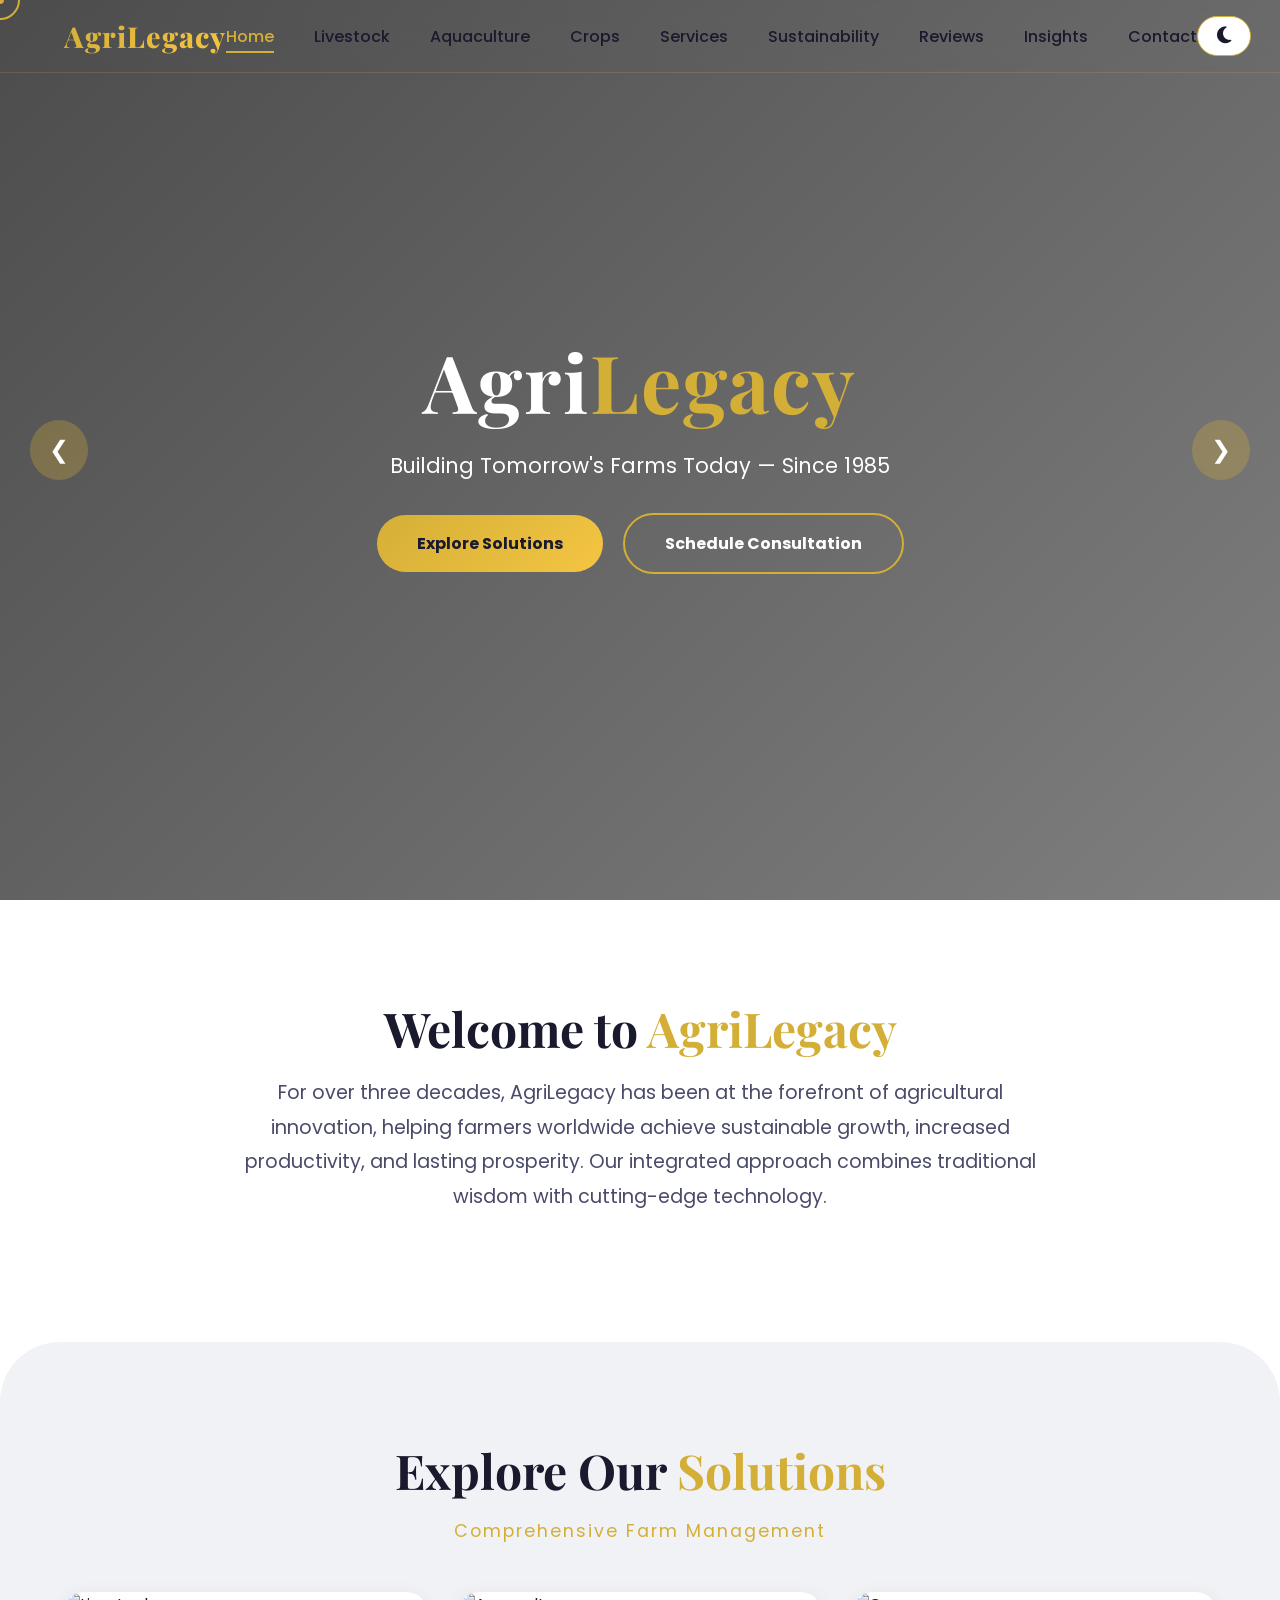
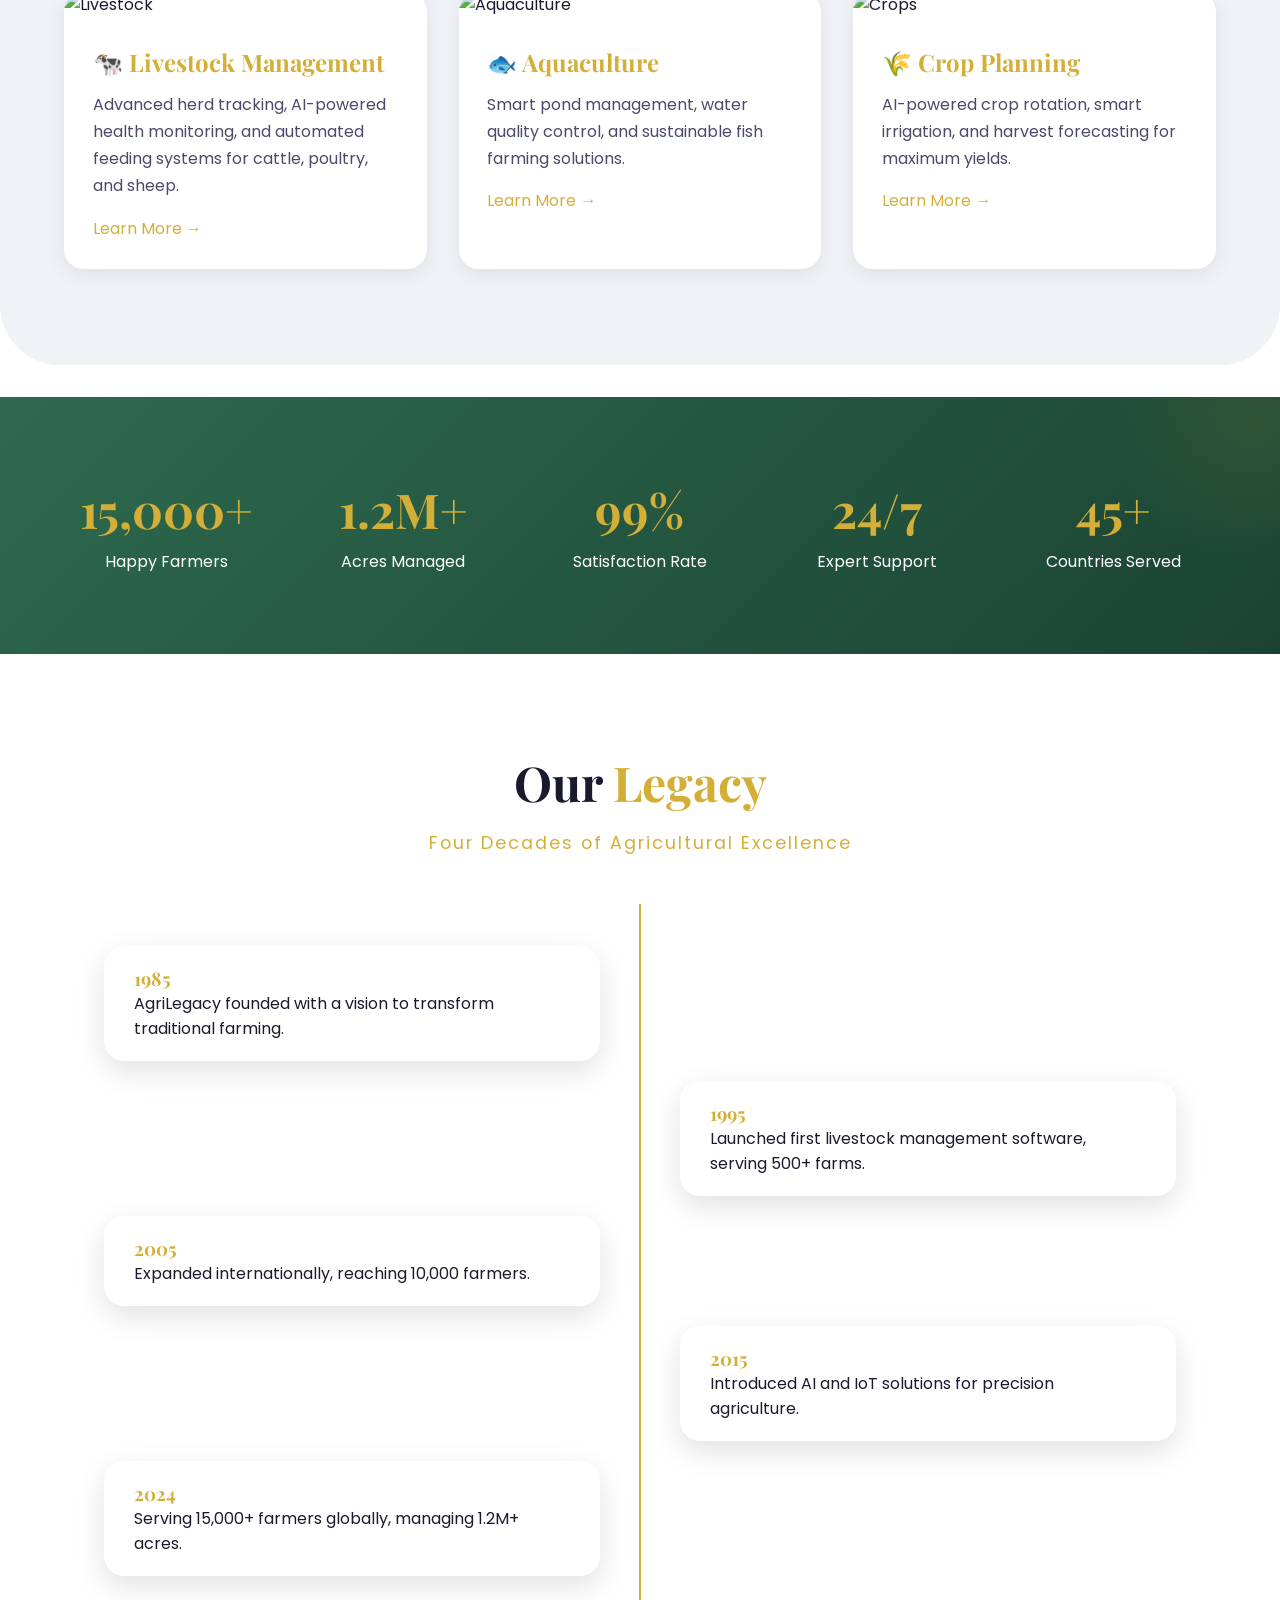
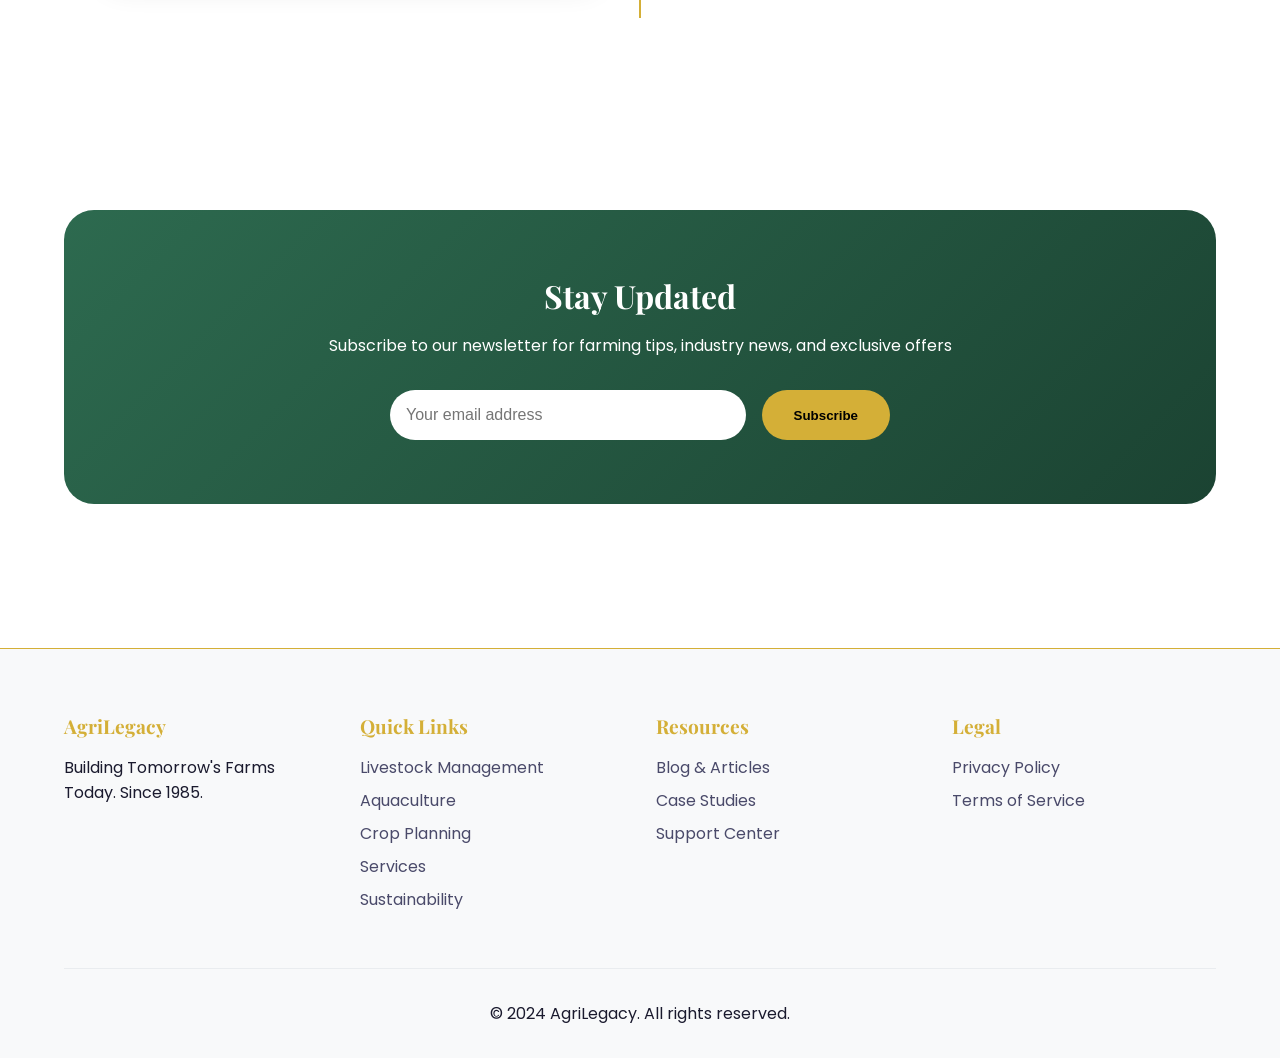
==== index.html @ acbb859a "first commit" ====
<!DOCTYPE html>
<html lang="en">
<head>
    <meta charset="UTF-8">
    <meta name="viewport" content="width=device-width, initial-scale=1.0, viewport-fit=cover">
    <title>AgriLegacy - Premium Farm Management Solutions | Home</title>
    <link rel="stylesheet" href="https://cdnjs.cloudflare.com/ajax/libs/font-awesome/6.4.0/css/all.min.css">
    <link href="https://fonts.googleapis.com/css2?family=Playfair+Display:wght@400;500;600;700;800;900&family=Poppins:wght@300;400;500;600;700;800&display=swap" rel="stylesheet">
    <link rel="stylesheet" href="css/style.css">
</head>
<body>
    <div class="cursor"></div>
    <div class="cursor-dot"></div>

    <nav class="navbar">
        <div class="nav-container">
            <a href="index.html" class="logo">Agri<span>Legacy</span></a>
            <ul class="nav-links">
                <li><a href="index.html">Home</a></li>
                <li><a href="livestock.html">Livestock</a></li>
                <li><a href="aquaculture.html">Aquaculture</a></li>
                <li><a href="crops.html">Crops</a></li>
                <li><a href="services.html">Services</a></li>
                <li><a href="sustainability.html">Sustainability</a></li>
                <li><a href="reviews.html">Reviews</a></li>
                <li><a href="insights.html">Insights</a></li>
                <li><a href="contact.html">Contact</a></li>
            </ul>
            <div style="display: flex; gap: 1rem; align-items: center;">
                <button class="theme-toggle" onclick="toggleTheme()">
                    <i class="fas fa-moon"></i>
                </button>
                <button class="mobile-menu-btn" onclick="openMobileMenu()">
                    <i class="fas fa-bars"></i>
                </button>
            </div>
        </div>
    </nav>

    <div class="mobile-nav-overlay" onclick="closeMobileMenu()"></div>
    <div class="mobile-nav">
        <button class="close-menu" onclick="closeMobileMenu()">
            <i class="fas fa-times"></i>
        </button>
        <ul class="mobile-nav-links">
            <li><a href="index.html" onclick="closeMobileMenu()">🏠 Home</a></li>
            <li><a href="livestock.html" onclick="closeMobileMenu()">🐄 Livestock Management</a></li>
            <li><a href="aquaculture.html" onclick="closeMobileMenu()">🐟 Aquaculture / Fish Farming</a></li>
            <li><a href="crops.html" onclick="closeMobileMenu()">🌾 Crop Planning</a></li>
            <li><a href="services.html" onclick="closeMobileMenu()">⚙️ Services</a></li>
            <li><a href="sustainability.html" onclick="closeMobileMenu()">🌍 Sustainability</a></li>
            <li><a href="reviews.html" onclick="closeMobileMenu()">⭐ Reviews</a></li>
            <li><a href="insights.html" onclick="closeMobileMenu()">📝 Insights / Blog</a></li>
            <li><a href="contact.html" onclick="closeMobileMenu()">📞 Contact</a></li>
        </ul>
        <div style="margin-top: 2rem; padding-top: 1rem; border-top: 1px solid var(--border);">
            <p style="color: var(--accent-gold); margin-bottom: 0.5rem;">Connect With Us</p>
            <div class="social-links">
                <a href="#"><i class="fab fa-facebook"></i></a>
                <a href="#"><i class="fab fa-instagram"></i></a>
                <a href="#"><i class="fab fa-linkedin"></i></a>
                <a href="#"><i class="fab fa-youtube"></i></a>
                <a href="https://wa.me/15551234567" target="_blank"><i class="fab fa-whatsapp"></i></a>
            </div>
        </div>
    </div>

    <!-- Hero Section -->
    <section id="home" class="hero">
        <div class="carousel-container">
            <div class="carousel-slide active" style="background-image: url('https://images.unsplash.com/photo-1500382017468-9049fed747ef?w=1600');"></div>
            <div class="carousel-slide" style="background-image: url('https://images.unsplash.com/photo-1471193945509-9ad0617afabf?w=1600');"></div>
            <div class="carousel-slide" style="background-image: url('https://images.unsplash.com/photo-1464226184884-fa280b87c399?w=1600');"></div>
            <div class="hero-overlay">
                <div class="hero-content">
                    <h1>Agri<span class="gold-text">Legacy</span></h1>
                    <p>Building Tomorrow's Farms Today — Since 1985</p>
                    <a href="services.html" class="cta-button">Explore Solutions</a>
                    <a href="contact.html" class="cta-button cta-button-outline">Schedule Consultation</a>
                </div>
            </div>
            <button class="carousel-btn prev" onclick="changeSlide(-1)">❮</button>
            <button class="carousel-btn next" onclick="changeSlide(1)">❯</button>
        </div>
    </section>

    <!-- About Intro -->
    <section class="section">
        <div style="text-align: center; max-width: 800px; margin: 0 auto;">
            <h2 class="section-title">Welcome to <span>AgriLegacy</span></h2>
            <p style="font-size: 1.2rem; color: var(--text-secondary); line-height: 1.8;">For over three decades, AgriLegacy has been at the forefront of agricultural innovation, helping farmers worldwide achieve sustainable growth, increased productivity, and lasting prosperity. Our integrated approach combines traditional wisdom with cutting-edge technology.</p>
        </div>
    </section>

    <!-- Quick Links to Other Pages -->
    <section class="section section-alt">
        <h2 class="section-title">Explore Our <span>Solutions</span></h2>
        <div class="section-subtitle">Comprehensive Farm Management</div>
        <div class="cards-grid">
            <div class="card">
                <img src="https://cdn.prod.website-files.com/64247ee2293b8621e454f004/68ef431ce6c24318dde140be_Herd%20of%20cows.jpg" alt="Livestock" class="card-img">
                <div class="card-content">
                    <h3>🐄 Livestock Management</h3>
                    <p>Advanced herd tracking, AI-powered health monitoring, and automated feeding systems for cattle, poultry, and sheep.</p>
                    <a href="livestock.html" style="color: var(--accent-gold); text-decoration: none; display: inline-block; margin-top: 1rem;">Learn More →</a>
                </div>
            </div>
            <div class="card">
                <img src="https://i.pinimg.com/736x/1e/69/60/1e696035de8fabfd51c5e53b4181bbb4.jpg" alt="Aquaculture" class="card-img">
                <div class="card-content">
                    <h3>🐟 Aquaculture</h3>
                    <p>Smart pond management, water quality control, and sustainable fish farming solutions.</p>
                    <a href="aquaculture.html" style="color: var(--accent-gold); text-decoration: none; display: inline-block; margin-top: 1rem;">Learn More →</a>
                </div>
            </div>
            <div class="card">
                <img src="https://i.pinimg.com/736x/0a/ad/28/0aad2811cb03d6da79e3239c6daadcc3.jpg" alt="Crops" class="card-img">
                <div class="card-content">
                    <h3>🌾 Crop Planning</h3>
                    <p>AI-powered crop rotation, smart irrigation, and harvest forecasting for maximum yields.</p>
                    <a href="crops.html" style="color: var(--accent-gold); text-decoration: none; display: inline-block; margin-top: 1rem;">Learn More →</a>
                </div>
            </div>
        </div>
    </section>

    <!-- Statistics -->
    <div class="stats">
        <div class="stats-grid">
            <div class="stat-item"><h3>15,000+</h3><p>Happy Farmers</p></div>
            <div class="stat-item"><h3>1.2M+</h3><p>Acres Managed</p></div>
            <div class="stat-item"><h3>99%</h3><p>Satisfaction Rate</p></div>
            <div class="stat-item"><h3>24/7</h3><p>Expert Support</p></div>
            <div class="stat-item"><h3>45+</h3><p>Countries Served</p></div>
        </div>
    </div>

    <!-- Timeline -->
    <section class="section">
        <h2 class="section-title">Our <span>Legacy</span></h2>
        <div class="section-subtitle">Four Decades of Agricultural Excellence</div>
        <div class="timeline">
            <div class="timeline-item left"><div class="timeline-content"><h3>1985</h3><p>AgriLegacy founded with a vision to transform traditional farming.</p></div></div>
            <div class="timeline-item right"><div class="timeline-content"><h3>1995</h3><p>Launched first livestock management software, serving 500+ farms.</p></div></div>
            <div class="timeline-item left"><div class="timeline-content"><h3>2005</h3><p>Expanded internationally, reaching 10,000 farmers.</p></div></div>
            <div class="timeline-item right"><div class="timeline-content"><h3>2015</h3><p>Introduced AI and IoT solutions for precision agriculture.</p></div></div>
            <div class="timeline-item left"><div class="timeline-content"><h3>2024</h3><p>Serving 15,000+ farmers globally, managing 1.2M+ acres.</p></div></div>
        </div>
    </section>

    <!-- Newsletter -->
    <div class="section">
        <div class="newsletter">
            <h3 style="font-size: 2rem; margin-bottom: 1rem;">Stay Updated</h3>
            <p>Subscribe to our newsletter for farming tips, industry news, and exclusive offers</p>
            <div class="newsletter-input">
                <input type="email" placeholder="Your email address">
                <button>Subscribe</button>
            </div>
        </div>
    </div>

    <!-- Footer -->
    <footer class="footer">
        <div class="footer-content">
            <div class="footer-section"><h4>AgriLegacy</h4><p>Building Tomorrow's Farms Today. Since 1985.</p></div>
            <div class="footer-section">
                <h4>Quick Links</h4>
                <a href="livestock.html">Livestock Management</a>
                <a href="aquaculture.html">Aquaculture</a>
                <a href="crops.html">Crop Planning</a>
                <a href="services.html">Services</a>
                <a href="sustainability.html">Sustainability</a>
            </div>
            <div class="footer-section">
                <h4>Resources</h4>
                <a href="insights.html">Blog & Articles</a>
                <a href="#">Case Studies</a>
                <a href="#">Support Center</a>
            </div>
            <div class="footer-section">
                <h4>Legal</h4>
                <a href="#">Privacy Policy</a>
                <a href="#">Terms of Service</a>
            </div>
        </div>
        <div class="footer-bottom"><p>&copy; 2024 AgriLegacy. All rights reserved.</p></div>
    </footer>

    <script src="js/main.js"></script>
</body>
</html>
---- css/style.css ----
* {
    margin: 0;
    padding: 0;
    box-sizing: border-box;
    cursor: none;
}

:root {
    --bg-primary: #ffffff;
    --bg-secondary: #f8f9fa;
    --bg-tertiary: #f0f2f5;
    --bg-quaternary: #e8ecef;
    --text-primary: #1a1a2e;
    --text-secondary: #4a4a6a;
    --text-light: #8a8aa3;
    --accent: #2d6a4f;
    --accent-light: #40916c;
    --accent-gold: #d4af37;
    --accent-gold-light: #f4c542;
    --accent-gold-dark: #b8960c;
    --card-bg: #ffffff;
    --shadow-sm: 0 5px 20px rgba(0, 0, 0, 0.08);
    --shadow-md: 0 10px 30px rgba(0, 0, 0, 0.12);
    --shadow-lg: 0 20px 50px rgba(0, 0, 0, 0.15);
    --shadow-xl: 0 30px 60px rgba(0, 0, 0, 0.2);
    --border: #e9ecef;
    --gradient-primary: linear-gradient(135deg, #2d6a4f 0%, #1b4332 100%);
    --gradient-gold: linear-gradient(135deg, #d4af37 0%, #f4c542 100%);
    --gradient-dark: linear-gradient(135deg, #1a1a2e 0%, #16213e 100%);
}

[data-theme="dark"] {
    --bg-primary: #0a0a0f;
    --bg-secondary: #14141a;
    --bg-tertiary: #1a1a24;
    --bg-quaternary: #1f1f2a;
    --text-primary: #ffffff;
    --text-secondary: #c0c0d0;
    --text-light: #808090;
    --accent: #40916c;
    --accent-light: #52b788;
    --card-bg: #1a1a24;
    --shadow-sm: 0 5px 20px rgba(0, 0, 0, 0.3);
    --shadow-md: 0 10px 30px rgba(0, 0, 0, 0.4);
    --shadow-lg: 0 20px 50px rgba(0, 0, 0, 0.5);
    --shadow-xl: 0 30px 60px rgba(0, 0, 0, 0.6);
    --border: #2a2a35;
}

body {
    font-family: 'Poppins', sans-serif;
    background: var(--bg-primary);
    color: var(--text-primary);
    transition: all 0.3s ease;
    overflow-x: hidden;
}

h1, h2, h3, h4, .logo, .section-title {
    font-family: 'Playfair Display', serif;
}

/* Custom Cursor */
.cursor {
    width: 40px;
    height: 40px;
    border: 2px solid var(--accent-gold);
    border-radius: 50%;
    position: fixed;
    pointer-events: none;
    z-index: 9999;
    transition: all 0.2s ease;
    transform: translate(-50%, -50%);
    backdrop-filter: blur(5px);
}

.cursor-dot {
    width: 8px;
    height: 8px;
    background: var(--accent-gold);
    border-radius: 50%;
    position: fixed;
    pointer-events: none;
    z-index: 9999;
    transition: all 0.08s ease;
    transform: translate(-50%, -50%);
}

/* Premium Navbar */
.navbar {
    position: fixed;
    top: 0;
    width: 100%;
    background: rgba(var(--bg-primary), 0.95);
    backdrop-filter: blur(20px);
    z-index: 1000;
    padding: 1rem 5%;
    transition: all 0.4s ease;
    border-bottom: 1px solid rgba(212, 175, 55, 0.2);
}

.navbar.scrolled {
    padding: 0.7rem 5%;
    background: rgba(var(--bg-primary), 0.98);
    box-shadow: var(--shadow-md);
}

.nav-container {
    display: flex;
    justify-content: space-between;
    align-items: center;
    max-width: 1400px;
    margin: 0 auto;
}

.logo {
    font-size: 1.8rem;
    font-weight: 800;
    background: var(--gradient-gold);
    -webkit-background-clip: text;
    background-clip: text;
    color: transparent;
    letter-spacing: 1px;
    text-decoration: none;
}

.nav-links {
    display: flex;
    gap: 2.5rem;
    list-style: none;
}

.nav-links a {
    color: var(--text-primary);
    text-decoration: none;
    font-weight: 500;
    transition: all 0.3s;
    position: relative;
}

.nav-links a::after {
    content: '';
    position: absolute;
    bottom: -5px;
    left: 0;
    width: 0%;
    height: 2px;
    background: var(--accent-gold);
    transition: width 0.3s;
}

.nav-links a:hover::after,
.nav-links a.active::after {
    width: 100%;
}

.nav-links a.active {
    color: var(--accent-gold);
}

/* Mobile Menu Button */
.mobile-menu-btn {
    display: none;
    background: none;
    border: none;
    font-size: 1.8rem;
    color: var(--accent-gold);
    cursor: pointer;
    transition: all 0.3s;
    z-index: 1001;
}

.mobile-menu-btn:hover {
    transform: scale(1.1);
}

/* Mobile Navigation Overlay */
.mobile-nav {
    position: fixed;
    top: 0;
    right: -100%;
    width: 80%;
    max-width: 350px;
    height: 100vh;
    background: var(--card-bg);
    backdrop-filter: blur(20px);
    z-index: 2000;
    transition: right 0.4s ease;
    box-shadow: var(--shadow-lg);
    padding: 5rem 2rem 2rem;
    overflow-y: auto;
    border-left: 2px solid var(--accent-gold);
}

.mobile-nav.active {
    right: 0;
}

.mobile-nav-overlay {
    position: fixed;
    top: 0;
    left: 0;
    width: 100%;
    height: 100%;
    background: rgba(0, 0, 0, 0.5);
    z-index: 1999;
    opacity: 0;
    visibility: hidden;
    transition: all 0.3s;
}

.mobile-nav-overlay.active {
    opacity: 1;
    visibility: visible;
}

.close-menu {
    position: absolute;
    top: 1.5rem;
    right: 1.5rem;
    background: none;
    border: none;
    font-size: 1.8rem;
    color: var(--accent-gold);
    cursor: pointer;
    transition: all 0.3s;
}

.mobile-nav-links {
    list-style: none;
}

.mobile-nav-links li {
    margin-bottom: 1.5rem;
}

.mobile-nav-links a {
    color: var(--text-primary);
    text-decoration: none;
    font-size: 1.2rem;
    font-weight: 500;
    transition: all 0.3s;
    display: block;
    padding: 0.5rem 0;
}

.mobile-nav-links a:hover,
.mobile-nav-links a.active {
    color: var(--accent-gold);
    transform: translateX(10px);
}

.theme-toggle {
    background: var(--card-bg);
    border: 1px solid var(--accent-gold);
    padding: 0.5rem 1.2rem;
    border-radius: 50px;
    cursor: pointer;
    color: var(--text-primary);
    font-size: 1.2rem;
    transition: all 0.3s;
}

.theme-toggle:hover {
    background: var(--accent-gold);
    color: var(--bg-primary);
}

/* Hero Section */
.hero {
    height: 100vh;
    position: relative;
    overflow: hidden;
}

.carousel-container {
    position: relative;
    width: 100%;
    height: 100%;
}

.carousel-slide {
    position: absolute;
    width: 100%;
    height: 100%;
    opacity: 0;
    transition: opacity 1.5s ease;
    background-size: cover;
    background-position: center;
    background-attachment: fixed;
}

.carousel-slide.active {
    opacity: 1;
}

.hero-overlay {
    position: absolute;
    top: 0;
    left: 0;
    width: 100%;
    height: 100%;
    background: linear-gradient(135deg, rgba(0, 0, 0, 0.7), rgba(0, 0, 0, 0.5));
    display: flex;
    align-items: center;
    justify-content: center;
    text-align: center;
    color: white;
}

.hero-content {
    max-width: 900px;
    padding: 2rem;
}

.hero-content h1 {
    font-size: 5rem;
    margin-bottom: 1rem;
    animation: fadeInUp 1s ease;
    letter-spacing: 2px;
}

.hero-content .gold-text {
    color: var(--accent-gold);
}

.hero-content p {
    font-size: 1.3rem;
    margin-bottom: 2rem;
    animation: fadeInUp 1s ease 0.2s;
    opacity: 0;
    animation-fill-mode: forwards;
}

.cta-button {
    display: inline-block;
    padding: 1rem 2.5rem;
    background: var(--gradient-gold);
    color: #1a1a2e;
    text-decoration: none;
    border-radius: 50px;
    font-weight: 700;
    transition: all 0.3s;
    border: none;
    margin: 0 0.5rem;
}

.cta-button-outline {
    background: transparent;
    border: 2px solid var(--accent-gold);
    color: white;
}

.cta-button:hover {
    transform: translateY(-5px);
    box-shadow: 0 10px 30px rgba(212, 175, 55, 0.3);
}

.carousel-btn {
    position: absolute;
    top: 50%;
    transform: translateY(-50%);
    background: rgba(212, 175, 55, 0.3);
    backdrop-filter: blur(5px);
    color: white;
    padding: 1rem 1.2rem;
    border: none;
    cursor: pointer;
    font-size: 1.5rem;
    z-index: 10;
    transition: all 0.3s;
    border-radius: 50%;
}

.carousel-btn:hover {
    background: var(--accent-gold);
    transform: translateY(-50%) scale(1.1);
}

.prev { left: 30px; }
.next { right: 30px; }

/* Sections */
.section {
    padding: 6rem 5%;
    max-width: 1400px;
    margin: 0 auto;
}

.section-alt {
    background: var(--bg-tertiary);
    border-radius: 60px;
    margin: 2rem auto;
}

.section-title {
    text-align: center;
    font-size: 3rem;
    margin-bottom: 1rem;
    color: var(--text-primary);
}

.section-subtitle {
    text-align: center;
    color: var(--accent-gold);
    margin-bottom: 3rem;
    font-size: 1.1rem;
    letter-spacing: 2px;
}

.section-title span {
    color: var(--accent-gold);
}

/* Cards Grid */
.cards-grid {
    display: grid;
    grid-template-columns: repeat(auto-fit, minmax(350px, 1fr));
    gap: 2rem;
}

.cards-grid-4 {
    grid-template-columns: repeat(auto-fit, minmax(280px, 1fr));
}

.card {
    background: var(--card-bg);
    border-radius: 20px;
    overflow: hidden;
    box-shadow: var(--shadow-sm);
    transition: all 0.4s;
    position: relative;
}

.card:hover {
    transform: translateY(-10px);
    box-shadow: var(--shadow-lg);
}

.card-img {
    width: 100%;
    height: 250px;
    object-fit: cover;
    transition: transform 0.4s;
}

.card:hover .card-img {
    transform: scale(1.05);
}

.card-content {
    padding: 1.8rem;
}

.card h3 {
    margin-bottom: 0.8rem;
    color: var(--accent-gold);
    font-size: 1.5rem;
}

.card p {
    color: var(--text-secondary);
    line-height: 1.7;
}

.card-icon {
    font-size: 2.5rem;
    color: var(--accent-gold);
    margin-bottom: 1rem;
}

/* Stats Section */
.stats {
    background: var(--gradient-primary);
    color: white;
    padding: 5rem 5%;
    position: relative;
    overflow: hidden;
}

.stats::before {
    content: '';
    position: absolute;
    top: -50%;
    right: -10%;
    width: 300px;
    height: 300px;
    background: radial-gradient(circle, rgba(212, 175, 55, 0.1) 0%, transparent 70%);
    border-radius: 50%;
}

.stats-grid {
    display: grid;
    grid-template-columns: repeat(auto-fit, minmax(200px, 1fr));
    gap: 2rem;
    text-align: center;
    max-width: 1200px;
    margin: 0 auto;
    position: relative;
    z-index: 1;
}

.stat-item h3 {
    font-size: 3rem;
    margin-bottom: 0.5rem;
    color: var(--accent-gold);
}

/* Timeline */
.timeline {
    position: relative;
    max-width: 1200px;
    margin: 0 auto;
    padding: 2rem 0;
}

.timeline::after {
    content: '';
    position: absolute;
    width: 2px;
    background: var(--accent-gold);
    top: 0;
    bottom: 0;
    left: 50%;
    margin-left: -1px;
}

.timeline-item {
    padding: 10px 40px;
    position: relative;
    width: 50%;
    animation: fadeInUp 0.8s ease;
}

.timeline-item.left { left: 0; }
.timeline-item.right { left: 50%; }

.timeline-content {
    padding: 20px 30px;
    background: var(--card-bg);
    border-radius: 20px;
    box-shadow: var(--shadow-md);
}

.timeline-content h3 { color: var(--accent-gold); }

/* Testimonials */
.testimonial-card {
    background: var(--card-bg);
    padding: 2rem;
    border-radius: 20px;
    text-align: center;
    box-shadow: var(--shadow-sm);
    transition: all 0.3s;
}

.testimonial-card:hover {
    transform: translateY(-5px);
    box-shadow: var(--shadow-md);
}

.testimonial-card i {
    font-size: 3rem;
    color: var(--accent-gold);
    margin-bottom: 1rem;
}

.stars {
    color: var(--accent-gold);
    margin: 1rem 0;
}

/* Blog */
.blog-card {
    background: var(--card-bg);
    border-radius: 20px;
    overflow: hidden;
    box-shadow: var(--shadow-sm);
}

.blog-img {
    width: 100%;
    height: 200px;
    object-fit: cover;
}

.blog-content { padding: 1.5rem; }
.blog-date {
    color: var(--accent-gold);
    font-size: 0.85rem;
    margin-bottom: 0.5rem;
}

/* Partners */
.partners-grid {
    display: grid;
    grid-template-columns: repeat(auto-fit, minmax(150px, 1fr));
    gap: 2rem;
    text-align: center;
    align-items: center;
}

.partner-logo {
    font-size: 2rem;
    color: var(--text-light);
    transition: all 0.3s;
}

.partner-logo:hover {
    color: var(--accent-gold);
    transform: scale(1.1);
}

/* FAQ */
.faq-item {
    background: var(--card-bg);
    margin-bottom: 1rem;
    border-radius: 15px;
    overflow: hidden;
}

.faq-question {
    padding: 1.2rem 1.5rem;
    cursor: pointer;
    display: flex;
    justify-content: space-between;
    align-items: center;
    font-weight: 600;
    transition: all 0.3s;
}

.faq-question:hover { background: var(--bg-tertiary); }

.faq-answer {
    padding: 0 1.5rem;
    max-height: 0;
    overflow: hidden;
    transition: max-height 0.3s ease;
    color: var(--text-secondary);
}

.faq-item.active .faq-answer {
    padding: 0 1.5rem 1.2rem;
    max-height: 200px;
}

/* Contact */
.contact-container {
    display: grid;
    grid-template-columns: 1fr 1fr;
    gap: 3rem;
    margin-top: 2rem;
}

.contact-form, .contact-info {
    background: var(--card-bg);
    padding: 2rem;
    border-radius: 20px;
    box-shadow: var(--shadow-sm);
}

.form-group { margin-bottom: 1.5rem; }

.form-group input,
.form-group textarea,
.form-group select {
    width: 100%;
    padding: 1rem;
    background: var(--bg-secondary);
    border: 1px solid var(--border);
    border-radius: 10px;
    color: var(--text-primary);
    font-family: 'Poppins', sans-serif;
    transition: all 0.3s;
}

.form-group input:focus,
.form-group textarea:focus,
.form-group select:focus {
    outline: none;
    border-color: var(--accent-gold);
}

.submit-btn {
    background: var(--gradient-gold);
    color: #1a1a2e;
    padding: 1rem 2rem;
    border: none;
    border-radius: 50px;
    font-weight: 700;
    cursor: pointer;
    transition: all 0.3s;
    width: 100%;
}

.submit-btn:hover {
    transform: translateY(-2px);
    box-shadow: 0 5px 15px rgba(212, 175, 55, 0.3);
}

.info-item {
    display: flex;
    align-items: center;
    gap: 1rem;
    margin-bottom: 1.5rem;
}

.info-item i {
    font-size: 1.5rem;
    color: var(--accent-gold);
}

.whatsapp-btn {
    display: inline-flex;
    align-items: center;
    gap: 0.5rem;
    background: #25D366;
    color: white;
    padding: 1rem 2rem;
    border-radius: 50px;
    text-decoration: none;
    font-weight: 600;
    margin-top: 1rem;
    transition: all 0.3s;
}

.whatsapp-btn:hover {
    transform: scale(1.05);
    box-shadow: 0 5px 20px rgba(37, 211, 102, 0.4);
}

/* Newsletter */
.newsletter {
    background: var(--gradient-primary);
    padding: 4rem;
    border-radius: 30px;
    text-align: center;
    color: white;
}

.newsletter-input {
    display: flex;
    gap: 1rem;
    max-width: 500px;
    margin: 2rem auto 0;
}

.newsletter-input input {
    flex: 1;
    padding: 1rem;
    border: none;
    border-radius: 50px;
    font-size: 1rem;
}

.newsletter-input button {
    background: var(--accent-gold);
    border: none;
    padding: 0 2rem;
    border-radius: 50px;
    font-weight: 600;
    cursor: pointer;
    transition: all 0.3s;
}

/* Footer */
.footer {
    background: var(--bg-secondary);
    padding: 4rem 5% 2rem;
    margin-top: 3rem;
    border-top: 1px solid var(--accent-gold);
}

.footer-content {
    display: grid;
    grid-template-columns: repeat(auto-fit, minmax(250px, 1fr));
    gap: 2rem;
    max-width: 1400px;
    margin: 0 auto;
}

.footer-section h4 {
    margin-bottom: 1rem;
    color: var(--accent-gold);
    font-size: 1.2rem;
}

.footer-section a {
    color: var(--text-secondary);
    text-decoration: none;
    transition: color 0.3s;
    display: block;
    margin-bottom: 0.5rem;
}

.footer-section a:hover { color: var(--accent-gold); }

.social-links a {
    display: inline-block;
    margin-right: 1rem;
    font-size: 1.5rem;
}

.footer-bottom {
    text-align: center;
    margin-top: 3rem;
    padding-top: 2rem;
    border-top: 1px solid var(--border);
}

@keyframes fadeInUp {
    from {
        opacity: 0;
        transform: translateY(30px);
    }
    to {
        opacity: 1;
        transform: translateY(0);
    }
}

/* Responsive */
@media (max-width: 768px) {
    .nav-links { display: none; }
    .mobile-menu-btn { display: block; }
    .hero-content h1 { font-size: 2.5rem; }
    .hero-content p { font-size: 1rem; }
    .section-title { font-size: 2rem; }
    .contact-container { grid-template-columns: 1fr; }
    
    .timeline::after { left: 31px; }
    .timeline-item {
        width: 100%;
        padding-left: 70px;
        padding-right: 25px;
    }
    .timeline-item.right { left: 0; }
    
    .cursor, .cursor-dot { display: none; }
    * { cursor: auto; }
    
    .newsletter-input { flex-direction: column; }
    .newsletter { padding: 2rem; }
    
    .carousel-btn { padding: 0.5rem 0.8rem; font-size: 1rem; }
    .prev { left: 10px; }
    .next { right: 10px; }
}

@media (max-width: 480px) {
    .cards-grid, .cards-grid-4 { grid-template-columns: 1fr; }
    .hero-content h1 { font-size: 2rem; }
    .cta-button {
        padding: 0.7rem 1.5rem;
        font-size: 0.9rem;
        margin: 0.3rem;
    }
}

/* Page Banner */
.page-banner {
    height: 50vh;
    background-size: cover;
    background-position: center;
    position: relative;
    display: flex;
    align-items: center;
    justify-content: center;
    text-align: center;
    color: white;
    margin-top: 80px;
}

.page-banner .overlay {
    position: absolute;
    top: 0;
    left: 0;
    width: 100%;
    height: 100%;
    background: linear-gradient(135deg, rgba(0,0,0,0.7), rgba(0,0,0,0.5));
}

.page-banner .content {
    position: relative;
    z-index: 1;
}

.page-banner h1 {
    font-size: 4rem;
    margin-bottom: 1rem;
}

.page-banner p {
    font-size: 1.2rem;
}
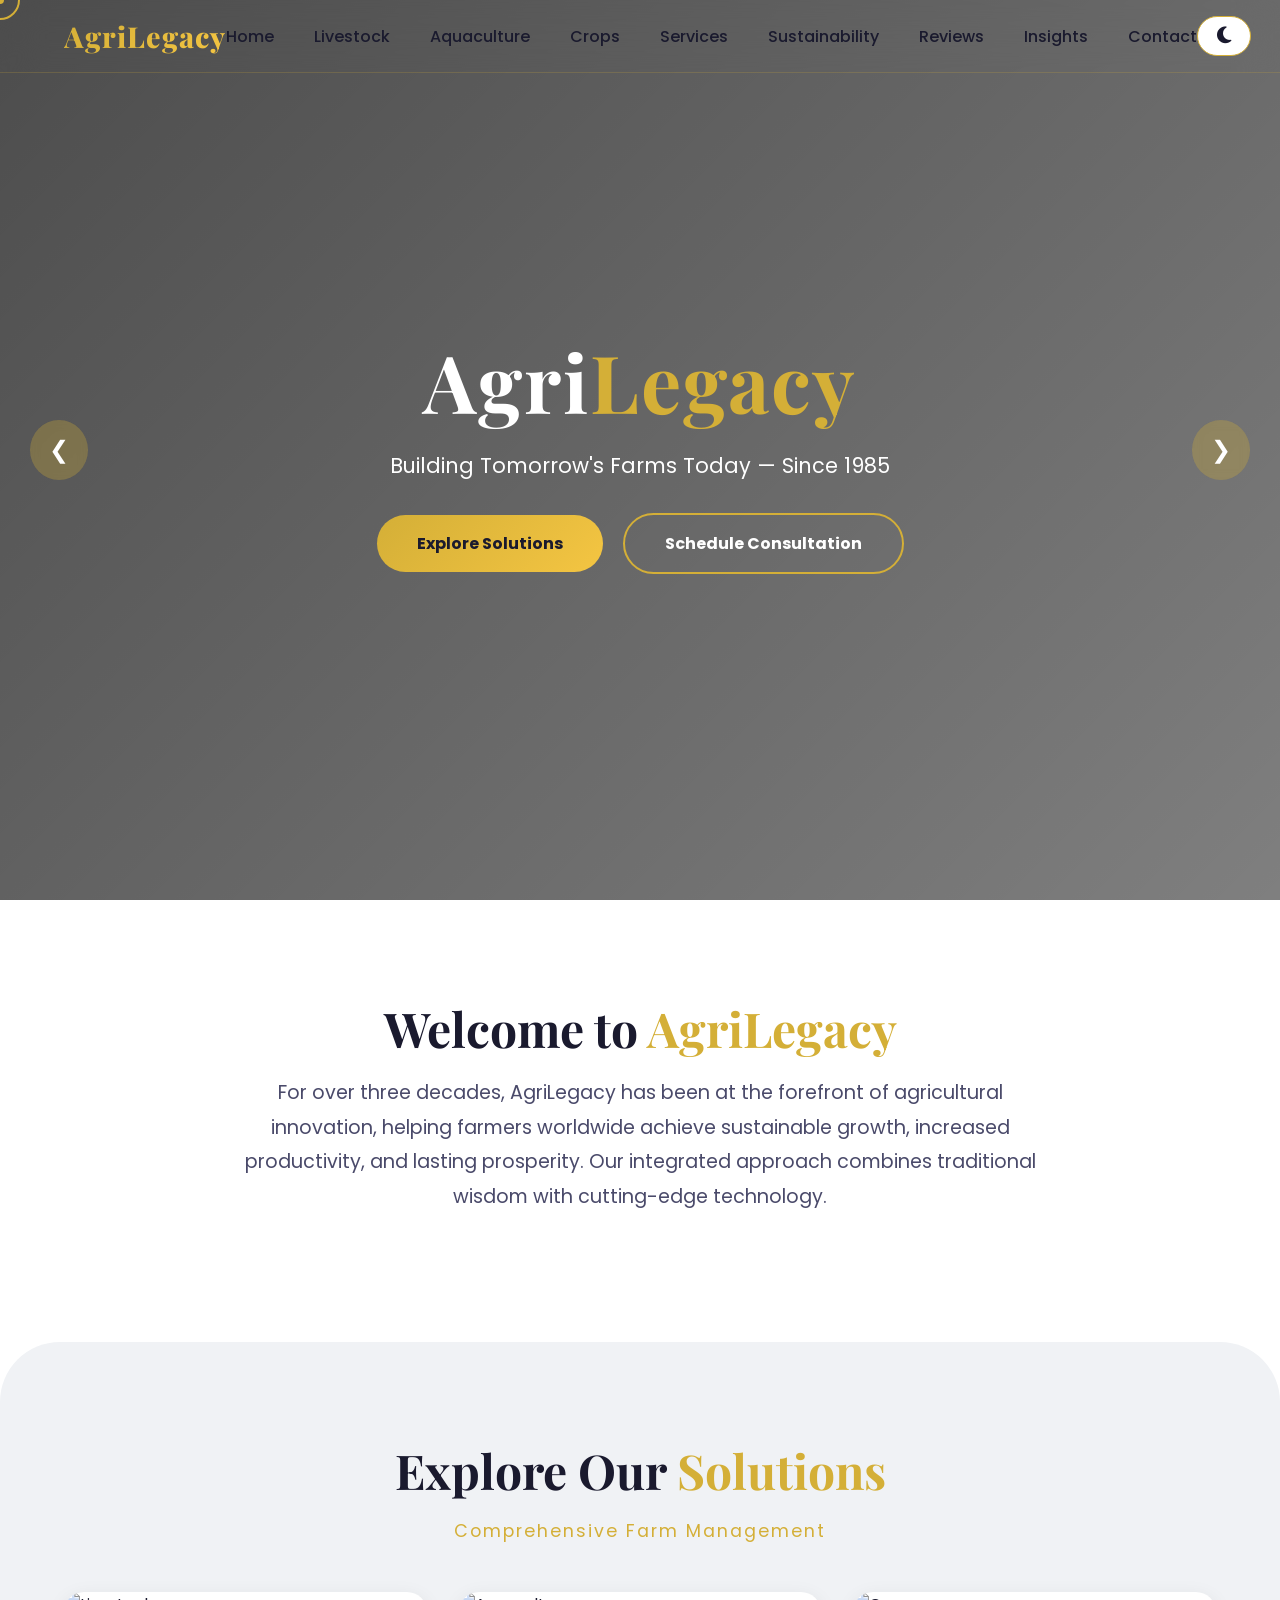
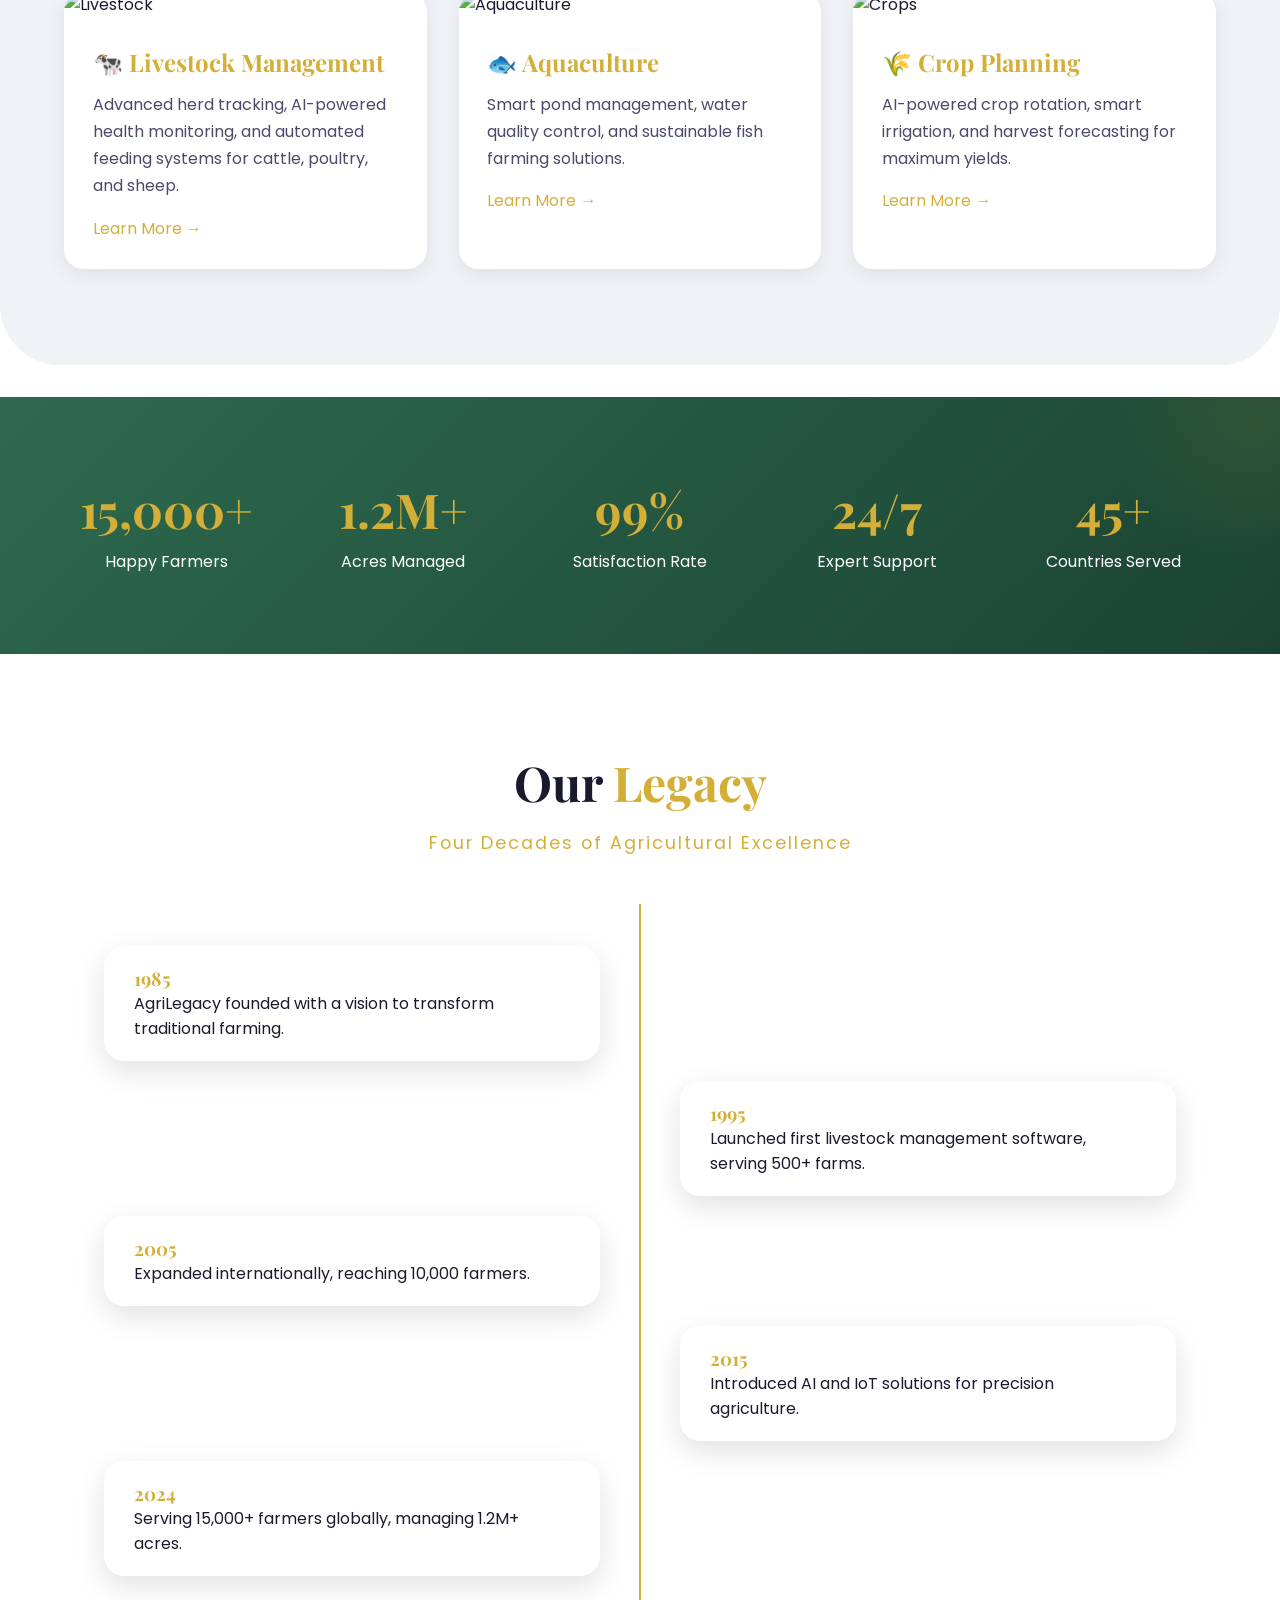
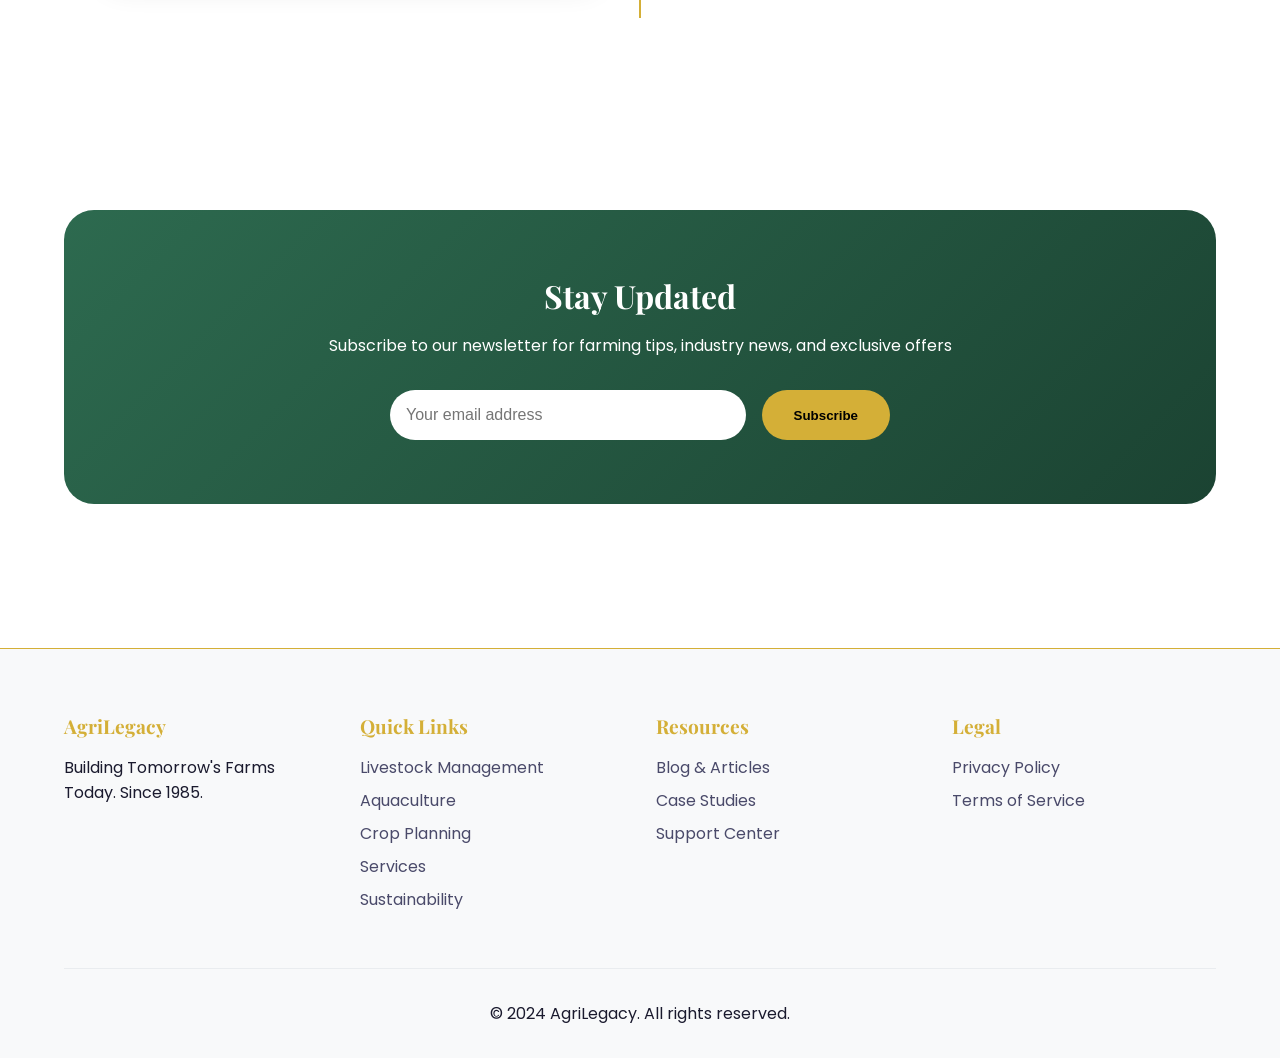
==== commit 0f8f8055: "updated" ====
--- a/index.html
+++ b/index.html
@@ -14,17 +14,17 @@
 
     <nav class="navbar">
         <div class="nav-container">
-            <a href="index.html" class="logo">Agri<span>Legacy</span></a>
+            <a href="./index.html" class="logo">Agri<span>Legacy</span></a>
             <ul class="nav-links">
-                <li><a href="index.html">Home</a></li>
-                <li><a href="livestock.html">Livestock</a></li>
-                <li><a href="aquaculture.html">Aquaculture</a></li>
-                <li><a href="crops.html">Crops</a></li>
-                <li><a href="services.html">Services</a></li>
-                <li><a href="sustainability.html">Sustainability</a></li>
-                <li><a href="reviews.html">Reviews</a></li>
-                <li><a href="insights.html">Insights</a></li>
-                <li><a href="contact.html">Contact</a></li>
+                <li><a href="./index.html">Home</a></li>
+                <li><a href="./Livestock.html">Livestock</a></li>
+                <li><a href="./aquaculture.html">Aquaculture</a></li>
+                <li><a href="./crops.html">Crops</a></li>
+                <li><a href="./services.html">Services</a></li>
+                <li><a href="./sustainability.html">Sustainability</a></li>
+                <li><a href="./reviews.html">Reviews</a></li>
+                <li><a href="./insights.html">Insights</a></li>
+                <li><a href="./contact.html">Contact</a></li>
             </ul>
             <div style="display: flex; gap: 1rem; align-items: center;">
                 <button class="theme-toggle" onclick="toggleTheme()">
@@ -43,15 +43,15 @@
             <i class="fas fa-times"></i>
         </button>
         <ul class="mobile-nav-links">
-            <li><a href="index.html" onclick="closeMobileMenu()">🏠 Home</a></li>
-            <li><a href="livestock.html" onclick="closeMobileMenu()">🐄 Livestock Management</a></li>
-            <li><a href="aquaculture.html" onclick="closeMobileMenu()">🐟 Aquaculture / Fish Farming</a></li>
-            <li><a href="crops.html" onclick="closeMobileMenu()">🌾 Crop Planning</a></li>
-            <li><a href="services.html" onclick="closeMobileMenu()">⚙️ Services</a></li>
-            <li><a href="sustainability.html" onclick="closeMobileMenu()">🌍 Sustainability</a></li>
-            <li><a href="reviews.html" onclick="closeMobileMenu()">⭐ Reviews</a></li>
-            <li><a href="insights.html" onclick="closeMobileMenu()">📝 Insights / Blog</a></li>
-            <li><a href="contact.html" onclick="closeMobileMenu()">📞 Contact</a></li>
+            <li><a href="./index.html" onclick="closeMobileMenu()">🏠 Home</a></li>
+            <li><a href="./Livestock.html" onclick="closeMobileMenu()">🐄 Livestock Management</a></li>
+            <li><a href="./aquaculture.html" onclick="closeMobileMenu()">🐟 Aquaculture / Fish Farming</a></li>
+            <li><a href="./crops.html" onclick="closeMobileMenu()">🌾 Crop Planning</a></li>
+            <li><a href="./services.html" onclick="closeMobileMenu()">⚙️ Services</a></li>
+            <li><a href="./sustainability.html" onclick="closeMobileMenu()">🌍 Sustainability</a></li>
+            <li><a href="./reviews.html" onclick="closeMobileMenu()">⭐ Reviews</a></li>
+            <li><a href="./insights.html" onclick="closeMobileMenu()">📝 Insights / Blog</a></li>
+            <li><a href="./contact.html" onclick="closeMobileMenu()">📞 Contact</a></li>
         </ul>
         <div style="margin-top: 2rem; padding-top: 1rem; border-top: 1px solid var(--border);">
             <p style="color: var(--accent-gold); margin-bottom: 0.5rem;">Connect With Us</p>
@@ -75,8 +75,8 @@
                 <div class="hero-content">
                     <h1>Agri<span class="gold-text">Legacy</span></h1>
                     <p>Building Tomorrow's Farms Today — Since 1985</p>
-                    <a href="services.html" class="cta-button">Explore Solutions</a>
-                    <a href="contact.html" class="cta-button cta-button-outline">Schedule Consultation</a>
+                    <a href="./services.html" class="cta-button">Explore Solutions</a>
+                    <a href="./contact.html" class="cta-button cta-button-outline">Schedule Consultation</a>
                 </div>
             </div>
             <button class="carousel-btn prev" onclick="changeSlide(-1)">❮</button>
@@ -102,7 +102,7 @@
                 <div class="card-content">
                     <h3>🐄 Livestock Management</h3>
                     <p>Advanced herd tracking, AI-powered health monitoring, and automated feeding systems for cattle, poultry, and sheep.</p>
-                    <a href="livestock.html" style="color: var(--accent-gold); text-decoration: none; display: inline-block; margin-top: 1rem;">Learn More →</a>
+                    <a href="./Livestock.html" style="color: var(--accent-gold); text-decoration: none; display: inline-block; margin-top: 1rem;">Learn More →</a>
                 </div>
             </div>
             <div class="card">
@@ -110,7 +110,7 @@
                 <div class="card-content">
                     <h3>🐟 Aquaculture</h3>
                     <p>Smart pond management, water quality control, and sustainable fish farming solutions.</p>
-                    <a href="aquaculture.html" style="color: var(--accent-gold); text-decoration: none; display: inline-block; margin-top: 1rem;">Learn More →</a>
+                    <a href="./aquaculture.html" style="color: var(--accent-gold); text-decoration: none; display: inline-block; margin-top: 1rem;">Learn More →</a>
                 </div>
             </div>
             <div class="card">
@@ -118,7 +118,7 @@
                 <div class="card-content">
                     <h3>🌾 Crop Planning</h3>
                     <p>AI-powered crop rotation, smart irrigation, and harvest forecasting for maximum yields.</p>
-                    <a href="crops.html" style="color: var(--accent-gold); text-decoration: none; display: inline-block; margin-top: 1rem;">Learn More →</a>
+                    <a href="./crops.html" style="color: var(--accent-gold); text-decoration: none; display: inline-block; margin-top: 1rem;">Learn More →</a>
                 </div>
             </div>
         </div>
@@ -166,15 +166,15 @@
             <div class="footer-section"><h4>AgriLegacy</h4><p>Building Tomorrow's Farms Today. Since 1985.</p></div>
             <div class="footer-section">
                 <h4>Quick Links</h4>
-                <a href="livestock.html">Livestock Management</a>
-                <a href="aquaculture.html">Aquaculture</a>
-                <a href="crops.html">Crop Planning</a>
-                <a href="services.html">Services</a>
-                <a href="sustainability.html">Sustainability</a>
+                <a href="./Livestock.html">Livestock Management</a>
+                <a href="./aquaculture.html">Aquaculture</a>
+                <a href="./crops.html">Crop Planning</a>
+                <a href="./services.html">Services</a>
+                <a href="./sustainability.html">Sustainability</a>
             </div>
             <div class="footer-section">
                 <h4>Resources</h4>
-                <a href="insights.html">Blog & Articles</a>
+                <a href="./insights.html">Blog & Articles</a>
                 <a href="#">Case Studies</a>
                 <a href="#">Support Center</a>
             </div>
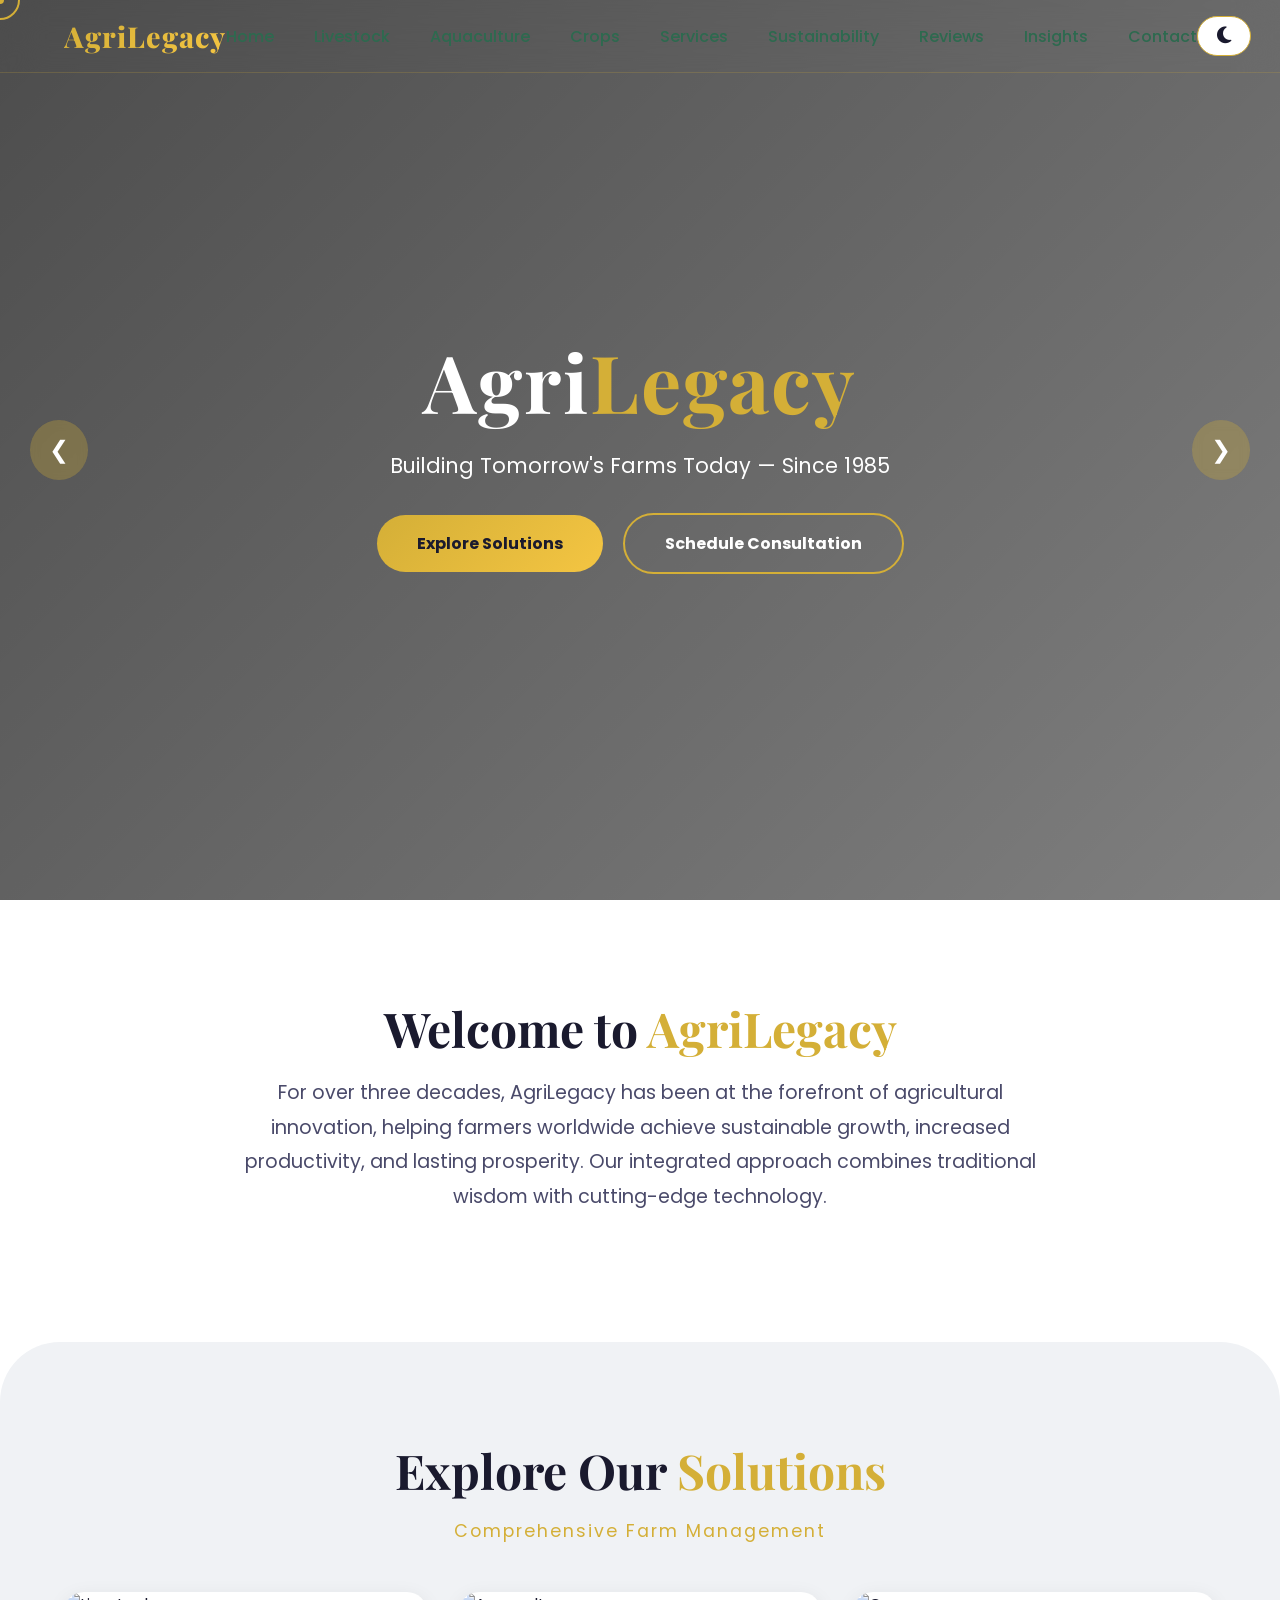
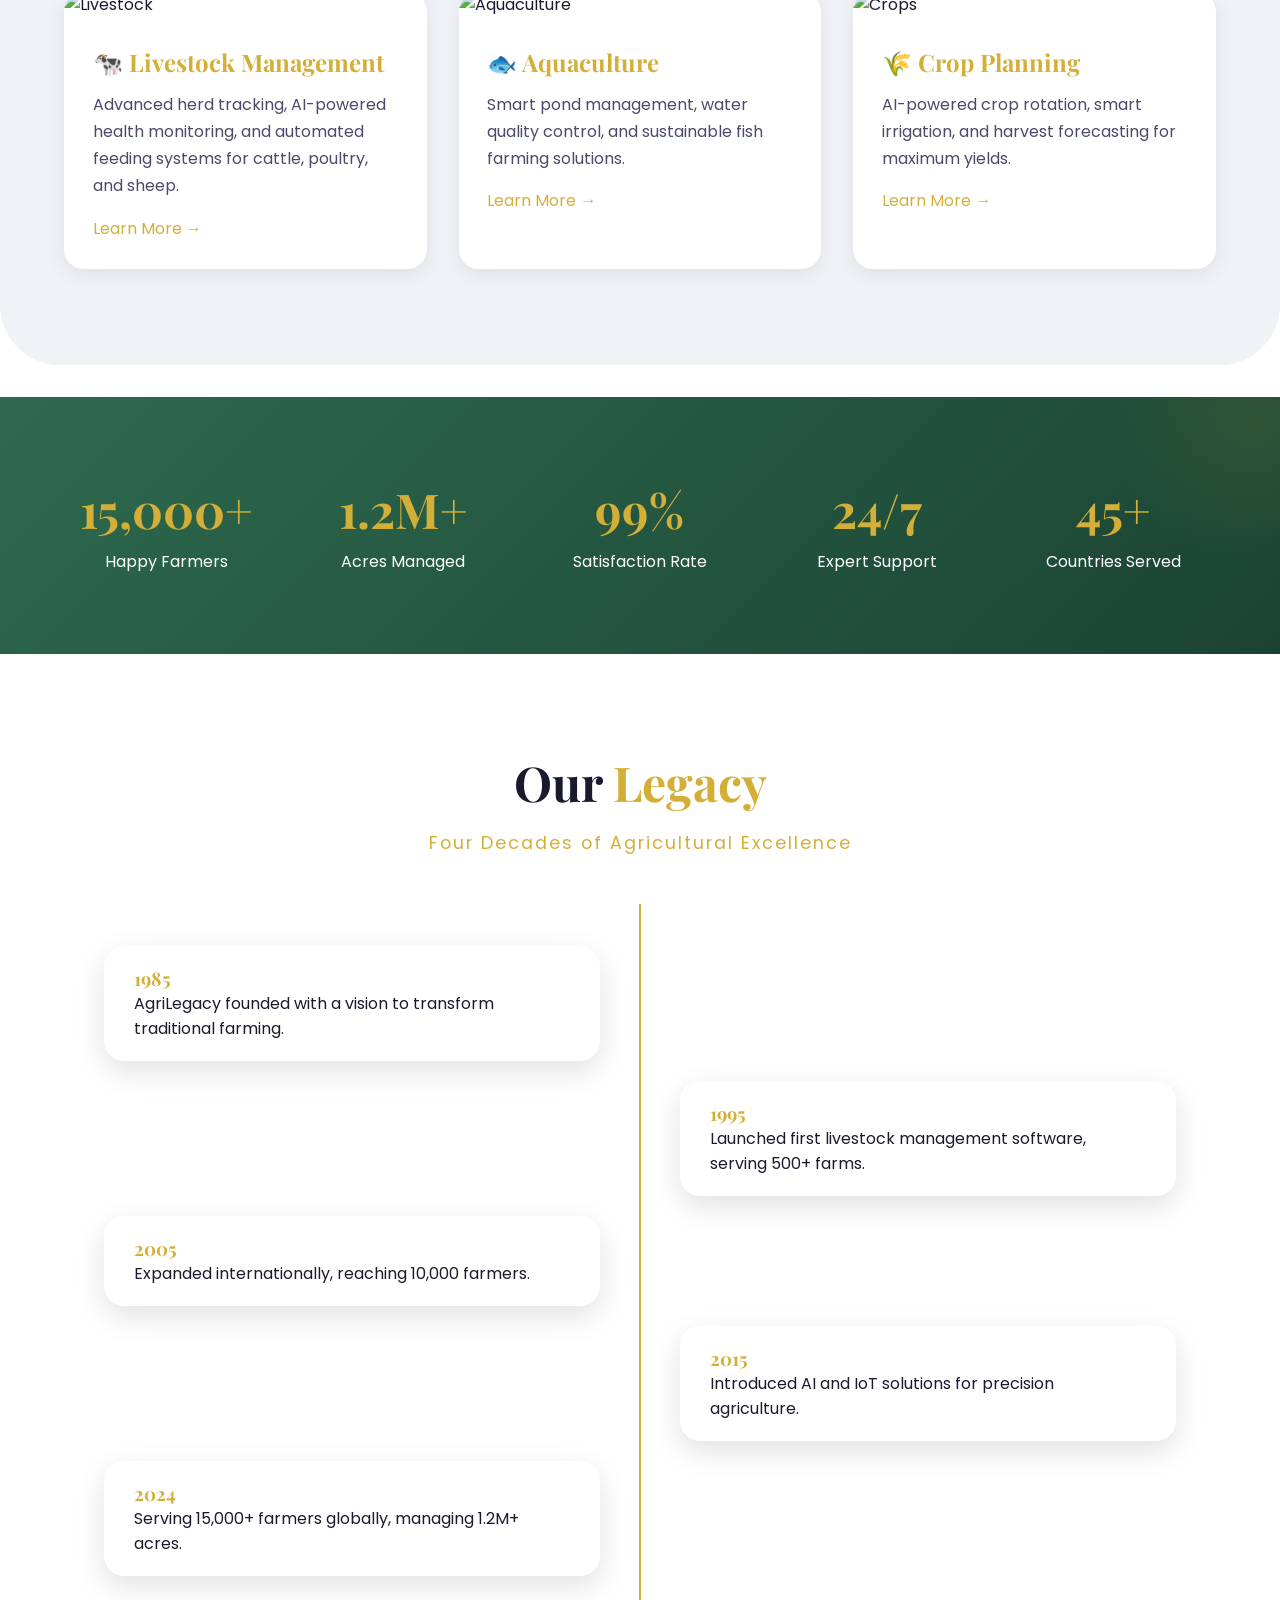
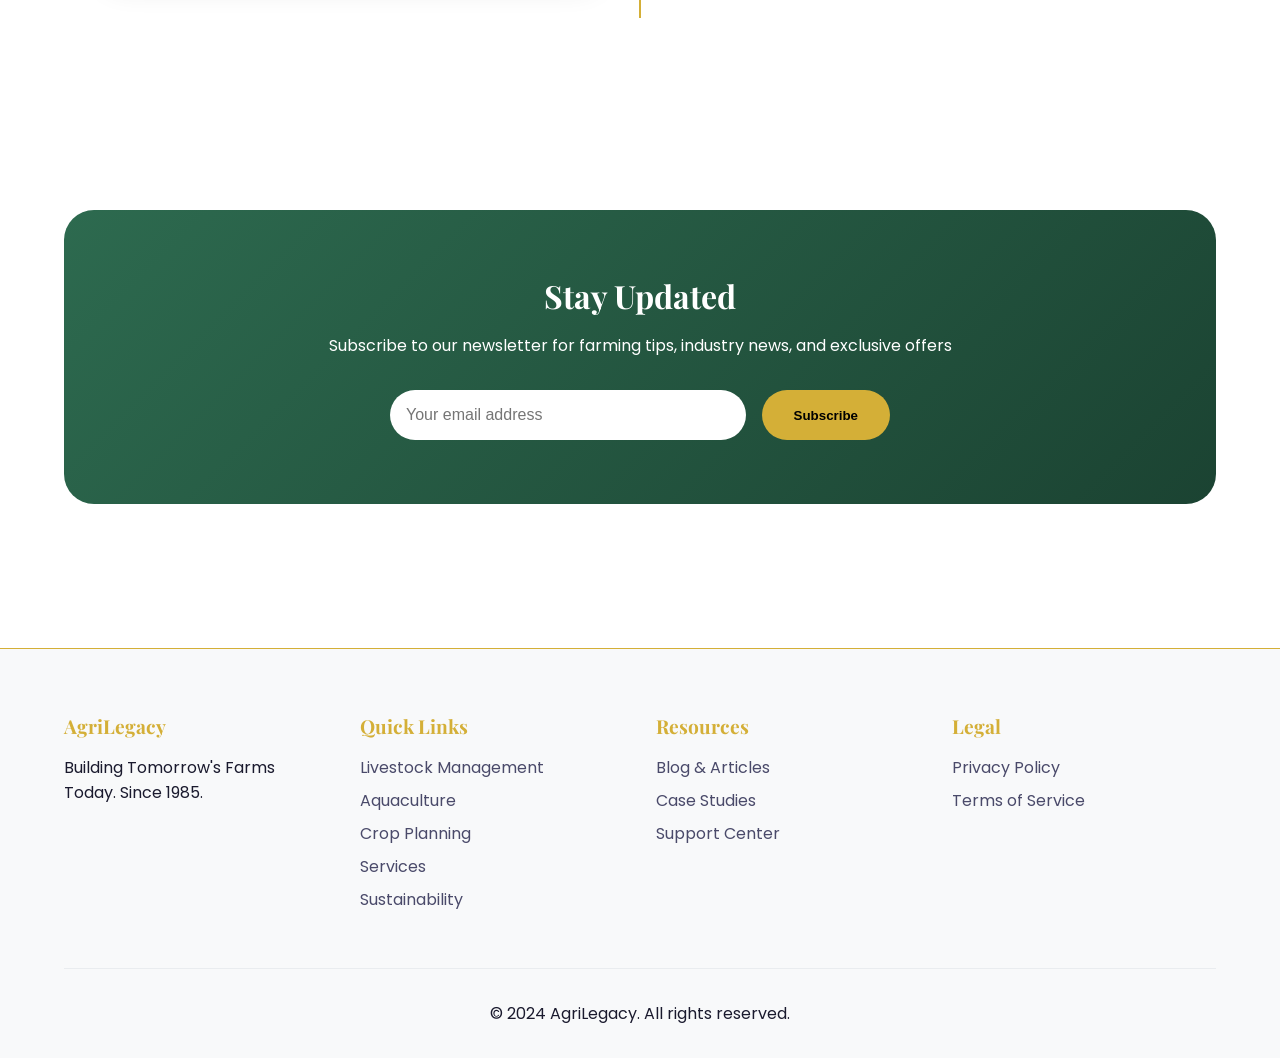
==== commit 620f01a2: "Fix mobile menu close button and update nav link color to green" ====
--- a/index.html
+++ b/index.html
@@ -1,13 +1,20 @@
 <!DOCTYPE html>
 <html lang="en">
+
 <head>
     <meta charset="UTF-8">
     <meta name="viewport" content="width=device-width, initial-scale=1.0, viewport-fit=cover">
-    <title>AgriLegacy - Premium Farm Management Solutions | Home</title>
+    <title>AgriLegacy - Premium Farm Management Solutions | </title>
+    <meta name="google-site-verification" content="C3UxvpF8ol4k8wb_BU3nrUD6YSCvgCDJwWRrgt4I-CQ" />
     <link rel="stylesheet" href="https://cdnjs.cloudflare.com/ajax/libs/font-awesome/6.4.0/css/all.min.css">
-    <link href="https://fonts.googleapis.com/css2?family=Playfair+Display:wght@400;500;600;700;800;900&family=Poppins:wght@300;400;500;600;700;800&display=swap" rel="stylesheet">
+    <link rel="shortcut icon" href="https://i.pinimg.com/736x/17/e5/cb/17e5cbe405decad07ce9d3675a3e0083.jpg"
+        type="image/x-icon">
+    <link
+        href="https://fonts.googleapis.com/css2?family=Playfair+Display:wght@400;500;600;700;800;900&family=Poppins:wght@300;400;500;600;700;800&display=swap"
+        rel="stylesheet">
     <link rel="stylesheet" href="css/style.css">
 </head>
+
 <body>
     <div class="cursor"></div>
     <div class="cursor-dot"></div>
@@ -19,7 +26,7 @@
                 <li><a href="./index.html">Home</a></li>
                 <li><a href="./Livestock.html">Livestock</a></li>
                 <li><a href="./aquaculture.html">Aquaculture</a></li>
-                <li><a href="./crops.html">Crops</a></li>
+                <li><a href="./crop.html">Crops</a></li>
                 <li><a href="./services.html">Services</a></li>
                 <li><a href="./sustainability.html">Sustainability</a></li>
                 <li><a href="./reviews.html">Reviews</a></li>
@@ -46,7 +53,7 @@
             <li><a href="./index.html" onclick="closeMobileMenu()">🏠 Home</a></li>
             <li><a href="./Livestock.html" onclick="closeMobileMenu()">🐄 Livestock Management</a></li>
             <li><a href="./aquaculture.html" onclick="closeMobileMenu()">🐟 Aquaculture / Fish Farming</a></li>
-            <li><a href="./crops.html" onclick="closeMobileMenu()">🌾 Crop Planning</a></li>
+            <li><a href="./crop.html" onclick="closeMobileMenu()">🌾 Crop Planning</a></li>
             <li><a href="./services.html" onclick="closeMobileMenu()">⚙️ Services</a></li>
             <li><a href="./sustainability.html" onclick="closeMobileMenu()">🌍 Sustainability</a></li>
             <li><a href="./reviews.html" onclick="closeMobileMenu()">⭐ Reviews</a></li>
@@ -68,9 +75,15 @@
     <!-- Hero Section -->
     <section id="home" class="hero">
         <div class="carousel-container">
-            <div class="carousel-slide active" style="background-image: url('https://images.unsplash.com/photo-1500382017468-9049fed747ef?w=1600');"></div>
-            <div class="carousel-slide" style="background-image: url('https://images.unsplash.com/photo-1471193945509-9ad0617afabf?w=1600');"></div>
-            <div class="carousel-slide" style="background-image: url('https://images.unsplash.com/photo-1464226184884-fa280b87c399?w=1600');"></div>
+            <div class="carousel-slide active"
+                style="background-image: url('https://images.unsplash.com/photo-1500382017468-9049fed747ef?w=1600');">
+            </div>
+            <div class="carousel-slide"
+                style="background-image: url('https://images.unsplash.com/photo-1471193945509-9ad0617afabf?w=1600');">
+            </div>
+            <div class="carousel-slide"
+                style="background-image: url('https://images.unsplash.com/photo-1464226184884-fa280b87c399?w=1600');">
+            </div>
             <div class="hero-overlay">
                 <div class="hero-content">
                     <h1>Agri<span class="gold-text">Legacy</span></h1>
@@ -88,7 +101,10 @@
     <section class="section">
         <div style="text-align: center; max-width: 800px; margin: 0 auto;">
             <h2 class="section-title">Welcome to <span>AgriLegacy</span></h2>
-            <p style="font-size: 1.2rem; color: var(--text-secondary); line-height: 1.8;">For over three decades, AgriLegacy has been at the forefront of agricultural innovation, helping farmers worldwide achieve sustainable growth, increased productivity, and lasting prosperity. Our integrated approach combines traditional wisdom with cutting-edge technology.</p>
+            <p style="font-size: 1.2rem; color: var(--text-secondary); line-height: 1.8;">For over three decades,
+                AgriLegacy has been at the forefront of agricultural innovation, helping farmers worldwide achieve
+                sustainable growth, increased productivity, and lasting prosperity. Our integrated approach combines
+                traditional wisdom with cutting-edge technology.</p>
         </div>
     </section>
 
@@ -98,27 +114,37 @@
         <div class="section-subtitle">Comprehensive Farm Management</div>
         <div class="cards-grid">
             <div class="card">
-                <img src="https://cdn.prod.website-files.com/64247ee2293b8621e454f004/68ef431ce6c24318dde140be_Herd%20of%20cows.jpg" alt="Livestock" class="card-img">
+                <img src="https://cdn.prod.website-files.com/64247ee2293b8621e454f004/68ef431ce6c24318dde140be_Herd%20of%20cows.jpg"
+                    alt="Livestock" class="card-img">
                 <div class="card-content">
                     <h3>🐄 Livestock Management</h3>
-                    <p>Advanced herd tracking, AI-powered health monitoring, and automated feeding systems for cattle, poultry, and sheep.</p>
-                    <a href="./Livestock.html" style="color: var(--accent-gold); text-decoration: none; display: inline-block; margin-top: 1rem;">Learn More →</a>
+                    <p>Advanced herd tracking, AI-powered health monitoring, and automated feeding systems for cattle,
+                        poultry, and sheep.</p>
+                    <a href="./Livestock.html"
+                        style="color: var(--accent-gold); text-decoration: none; display: inline-block; margin-top: 1rem;">Learn
+                        More →</a>
                 </div>
             </div>
             <div class="card">
-                <img src="https://i.pinimg.com/736x/1e/69/60/1e696035de8fabfd51c5e53b4181bbb4.jpg" alt="Aquaculture" class="card-img">
+                <img src="https://i.pinimg.com/736x/1e/69/60/1e696035de8fabfd51c5e53b4181bbb4.jpg" alt="Aquaculture"
+                    class="card-img">
                 <div class="card-content">
                     <h3>🐟 Aquaculture</h3>
                     <p>Smart pond management, water quality control, and sustainable fish farming solutions.</p>
-                    <a href="./aquaculture.html" style="color: var(--accent-gold); text-decoration: none; display: inline-block; margin-top: 1rem;">Learn More →</a>
+                    <a href="./aquaculture.html"
+                        style="color: var(--accent-gold); text-decoration: none; display: inline-block; margin-top: 1rem;">Learn
+                        More →</a>
                 </div>
             </div>
             <div class="card">
-                <img src="https://i.pinimg.com/736x/0a/ad/28/0aad2811cb03d6da79e3239c6daadcc3.jpg" alt="Crops" class="card-img">
+                <img src="https://i.pinimg.com/736x/0a/ad/28/0aad2811cb03d6da79e3239c6daadcc3.jpg" alt="Crops"
+                    class="card-img">
                 <div class="card-content">
                     <h3>🌾 Crop Planning</h3>
                     <p>AI-powered crop rotation, smart irrigation, and harvest forecasting for maximum yields.</p>
-                    <a href="./crops.html" style="color: var(--accent-gold); text-decoration: none; display: inline-block; margin-top: 1rem;">Learn More →</a>
+                    <a href="./crops.html"
+                        style="color: var(--accent-gold); text-decoration: none; display: inline-block; margin-top: 1rem;">Learn
+                        More →</a>
                 </div>
             </div>
         </div>
@@ -127,11 +153,26 @@
     <!-- Statistics -->
     <div class="stats">
         <div class="stats-grid">
-            <div class="stat-item"><h3>15,000+</h3><p>Happy Farmers</p></div>
-            <div class="stat-item"><h3>1.2M+</h3><p>Acres Managed</p></div>
-            <div class="stat-item"><h3>99%</h3><p>Satisfaction Rate</p></div>
-            <div class="stat-item"><h3>24/7</h3><p>Expert Support</p></div>
-            <div class="stat-item"><h3>45+</h3><p>Countries Served</p></div>
+            <div class="stat-item">
+                <h3>15,000+</h3>
+                <p>Happy Farmers</p>
+            </div>
+            <div class="stat-item">
+                <h3>1.2M+</h3>
+                <p>Acres Managed</p>
+            </div>
+            <div class="stat-item">
+                <h3>99%</h3>
+                <p>Satisfaction Rate</p>
+            </div>
+            <div class="stat-item">
+                <h3>24/7</h3>
+                <p>Expert Support</p>
+            </div>
+            <div class="stat-item">
+                <h3>45+</h3>
+                <p>Countries Served</p>
+            </div>
         </div>
     </div>
 
@@ -140,11 +181,36 @@
         <h2 class="section-title">Our <span>Legacy</span></h2>
         <div class="section-subtitle">Four Decades of Agricultural Excellence</div>
         <div class="timeline">
-            <div class="timeline-item left"><div class="timeline-content"><h3>1985</h3><p>AgriLegacy founded with a vision to transform traditional farming.</p></div></div>
-            <div class="timeline-item right"><div class="timeline-content"><h3>1995</h3><p>Launched first livestock management software, serving 500+ farms.</p></div></div>
-            <div class="timeline-item left"><div class="timeline-content"><h3>2005</h3><p>Expanded internationally, reaching 10,000 farmers.</p></div></div>
-            <div class="timeline-item right"><div class="timeline-content"><h3>2015</h3><p>Introduced AI and IoT solutions for precision agriculture.</p></div></div>
-            <div class="timeline-item left"><div class="timeline-content"><h3>2024</h3><p>Serving 15,000+ farmers globally, managing 1.2M+ acres.</p></div></div>
+            <div class="timeline-item left">
+                <div class="timeline-content">
+                    <h3>1985</h3>
+                    <p>AgriLegacy founded with a vision to transform traditional farming.</p>
+                </div>
+            </div>
+            <div class="timeline-item right">
+                <div class="timeline-content">
+                    <h3>1995</h3>
+                    <p>Launched first livestock management software, serving 500+ farms.</p>
+                </div>
+            </div>
+            <div class="timeline-item left">
+                <div class="timeline-content">
+                    <h3>2005</h3>
+                    <p>Expanded internationally, reaching 10,000 farmers.</p>
+                </div>
+            </div>
+            <div class="timeline-item right">
+                <div class="timeline-content">
+                    <h3>2015</h3>
+                    <p>Introduced AI and IoT solutions for precision agriculture.</p>
+                </div>
+            </div>
+            <div class="timeline-item left">
+                <div class="timeline-content">
+                    <h3>2024</h3>
+                    <p>Serving 15,000+ farmers globally, managing 1.2M+ acres.</p>
+                </div>
+            </div>
         </div>
     </section>
 
@@ -163,12 +229,15 @@
     <!-- Footer -->
     <footer class="footer">
         <div class="footer-content">
-            <div class="footer-section"><h4>AgriLegacy</h4><p>Building Tomorrow's Farms Today. Since 1985.</p></div>
+            <div class="footer-section">
+                <h4>AgriLegacy</h4>
+                <p>Building Tomorrow's Farms Today. Since 1985.</p>
+            </div>
             <div class="footer-section">
                 <h4>Quick Links</h4>
                 <a href="./Livestock.html">Livestock Management</a>
                 <a href="./aquaculture.html">Aquaculture</a>
-                <a href="./crops.html">Crop Planning</a>
+                <a href="./crop.html">Crop Planning</a>
                 <a href="./services.html">Services</a>
                 <a href="./sustainability.html">Sustainability</a>
             </div>
@@ -184,9 +253,12 @@
                 <a href="#">Terms of Service</a>
             </div>
         </div>
-        <div class="footer-bottom"><p>&copy; 2024 AgriLegacy. All rights reserved.</p></div>
+        <div class="footer-bottom">
+            <p>&copy; 2024 AgriLegacy. All rights reserved.</p>
+        </div>
     </footer>
 
     <script src="js/main.js"></script>
 </body>
+
 </html>
--- a/css/style.css
+++ b/css/style.css
@@ -1,894 +1,959 @@
 * {
-    margin: 0;
-    padding: 0;
-    box-sizing: border-box;
-    cursor: none;
+  margin: 0;
+  padding: 0;
+  box-sizing: border-box;
+  cursor: none;
 }
 
 :root {
-    --bg-primary: #ffffff;
-    --bg-secondary: #f8f9fa;
-    --bg-tertiary: #f0f2f5;
-    --bg-quaternary: #e8ecef;
-    --text-primary: #1a1a2e;
-    --text-secondary: #4a4a6a;
-    --text-light: #8a8aa3;
-    --accent: #2d6a4f;
-    --accent-light: #40916c;
-    --accent-gold: #d4af37;
-    --accent-gold-light: #f4c542;
-    --accent-gold-dark: #b8960c;
-    --card-bg: #ffffff;
-    --shadow-sm: 0 5px 20px rgba(0, 0, 0, 0.08);
-    --shadow-md: 0 10px 30px rgba(0, 0, 0, 0.12);
-    --shadow-lg: 0 20px 50px rgba(0, 0, 0, 0.15);
-    --shadow-xl: 0 30px 60px rgba(0, 0, 0, 0.2);
-    --border: #e9ecef;
-    --gradient-primary: linear-gradient(135deg, #2d6a4f 0%, #1b4332 100%);
-    --gradient-gold: linear-gradient(135deg, #d4af37 0%, #f4c542 100%);
-    --gradient-dark: linear-gradient(135deg, #1a1a2e 0%, #16213e 100%);
+  --bg-primary: #ffffff;
+  --bg-secondary: #f8f9fa;
+  --bg-tertiary: #f0f2f5;
+  --bg-quaternary: #e8ecef;
+  --text-primary: #1a1a2e;
+  --text-secondary: #4a4a6a;
+  --text-light: #8a8aa3;
+  --accent: #2d6a4f;
+  --accent-light: #40916c;
+  --accent-gold: #d4af37;
+  --accent-gold-light: #f4c542;
+  --accent-gold-dark: #b8960c;
+  --card-bg: #ffffff;
+  --shadow-sm: 0 5px 20px rgba(0, 0, 0, 0.08);
+  --shadow-md: 0 10px 30px rgba(0, 0, 0, 0.12);
+  --shadow-lg: 0 20px 50px rgba(0, 0, 0, 0.15);
+  --shadow-xl: 0 30px 60px rgba(0, 0, 0, 0.2);
+  --border: #e9ecef;
+  --gradient-primary: linear-gradient(135deg, #2d6a4f 0%, #1b4332 100%);
+  --gradient-gold: linear-gradient(135deg, #d4af37 0%, #f4c542 100%);
+  --gradient-dark: linear-gradient(135deg, #1a1a2e 0%, #16213e 100%);
 }
 
 [data-theme="dark"] {
-    --bg-primary: #0a0a0f;
-    --bg-secondary: #14141a;
-    --bg-tertiary: #1a1a24;
-    --bg-quaternary: #1f1f2a;
-    --text-primary: #ffffff;
-    --text-secondary: #c0c0d0;
-    --text-light: #808090;
-    --accent: #40916c;
-    --accent-light: #52b788;
-    --card-bg: #1a1a24;
-    --shadow-sm: 0 5px 20px rgba(0, 0, 0, 0.3);
-    --shadow-md: 0 10px 30px rgba(0, 0, 0, 0.4);
-    --shadow-lg: 0 20px 50px rgba(0, 0, 0, 0.5);
-    --shadow-xl: 0 30px 60px rgba(0, 0, 0, 0.6);
-    --border: #2a2a35;
+  --bg-primary: #0a0a0f;
+  --bg-secondary: #14141a;
+  --bg-tertiary: #1a1a24;
+  --bg-quaternary: #1f1f2a;
+  --text-primary: #ffffff;
+  --text-secondary: #c0c0d0;
+  --text-light: #808090;
+  --accent: #40916c;
+  --accent-light: #52b788;
+  --card-bg: #1a1a24;
+  --shadow-sm: 0 5px 20px rgba(0, 0, 0, 0.3);
+  --shadow-md: 0 10px 30px rgba(0, 0, 0, 0.4);
+  --shadow-lg: 0 20px 50px rgba(0, 0, 0, 0.5);
+  --shadow-xl: 0 30px 60px rgba(0, 0, 0, 0.6);
+  --border: #2a2a35;
 }
 
 body {
-    font-family: 'Poppins', sans-serif;
-    background: var(--bg-primary);
-    color: var(--text-primary);
-    transition: all 0.3s ease;
-    overflow-x: hidden;
-}
-
-h1, h2, h3, h4, .logo, .section-title {
-    font-family: 'Playfair Display', serif;
+  font-family: "Poppins", sans-serif;
+  background: var(--bg-primary);
+  color: var(--text-primary);
+  transition: all 0.3s ease;
+  overflow-x: hidden;
+}
+
+h1,
+h2,
+h3,
+h4,
+.logo,
+.section-title {
+  font-family: "Playfair Display", serif;
 }
 
 /* Custom Cursor */
 .cursor {
-    width: 40px;
-    height: 40px;
-    border: 2px solid var(--accent-gold);
-    border-radius: 50%;
-    position: fixed;
-    pointer-events: none;
-    z-index: 9999;
-    transition: all 0.2s ease;
-    transform: translate(-50%, -50%);
-    backdrop-filter: blur(5px);
+  width: 40px;
+  height: 40px;
+  border: 2px solid var(--accent-gold);
+  border-radius: 50%;
+  position: fixed;
+  pointer-events: none;
+  z-index: 9999;
+  transition: all 0.2s ease;
+  transform: translate(-50%, -50%);
+  backdrop-filter: blur(5px);
 }
 
 .cursor-dot {
-    width: 8px;
-    height: 8px;
-    background: var(--accent-gold);
-    border-radius: 50%;
-    position: fixed;
-    pointer-events: none;
-    z-index: 9999;
-    transition: all 0.08s ease;
-    transform: translate(-50%, -50%);
+  width: 8px;
+  height: 8px;
+  background: var(--accent-gold);
+  border-radius: 50%;
+  position: fixed;
+  pointer-events: none;
+  z-index: 9999;
+  transition: all 0.08s ease;
+  transform: translate(-50%, -50%);
 }
 
 /* Premium Navbar */
 .navbar {
-    position: fixed;
-    top: 0;
-    width: 100%;
-    background: rgba(var(--bg-primary), 0.95);
-    backdrop-filter: blur(20px);
-    z-index: 1000;
-    padding: 1rem 5%;
-    transition: all 0.4s ease;
-    border-bottom: 1px solid rgba(212, 175, 55, 0.2);
+  position: fixed;
+  top: 0;
+  width: 100%;
+  background: rgba(var(--bg-primary), 0.95);
+  backdrop-filter: blur(20px);
+  z-index: 1000;
+  padding: 1rem 5%;
+  transition: all 0.4s ease;
+  border-bottom: 1px solid rgba(212, 175, 55, 0.2);
 }
 
 .navbar.scrolled {
-    padding: 0.7rem 5%;
-    background: rgba(var(--bg-primary), 0.98);
-    box-shadow: var(--shadow-md);
+  padding: 0.7rem 5%;
+  background: rgba(var(--bg-primary), 0.98);
+  box-shadow: var(--shadow-md);
 }
 
 .nav-container {
-    display: flex;
-    justify-content: space-between;
-    align-items: center;
-    max-width: 1400px;
-    margin: 0 auto;
+  display: flex;
+  justify-content: space-between;
+  align-items: center;
+  max-width: 1400px;
+  margin: 0 auto;
 }
 
 .logo {
-    font-size: 1.8rem;
-    font-weight: 800;
-    background: var(--gradient-gold);
-    -webkit-background-clip: text;
-    background-clip: text;
-    color: transparent;
-    letter-spacing: 1px;
-    text-decoration: none;
+  font-size: 1.8rem;
+  font-weight: 800;
+  background: var(--gradient-gold);
+  -webkit-background-clip: text;
+  background-clip: text;
+  color: transparent;
+  letter-spacing: 1px;
+  text-decoration: none;
 }
 
 .nav-links {
-    display: flex;
-    gap: 2.5rem;
-    list-style: none;
+  display: flex;
+  gap: 2.5rem;
+  list-style: none;
 }
 
 .nav-links a {
-    color: var(--text-primary);
-    text-decoration: none;
-    font-weight: 500;
-    transition: all 0.3s;
-    position: relative;
+  color: var(--accent);
+  text-decoration: none;
+  font-weight: 500;
+  transition: all 0.3s;
+  position: relative;
 }
 
 .nav-links a::after {
-    content: '';
-    position: absolute;
-    bottom: -5px;
-    left: 0;
-    width: 0%;
-    height: 2px;
-    background: var(--accent-gold);
-    transition: width 0.3s;
+  content: "";
+  position: absolute;
+  bottom: -5px;
+  left: 0;
+  width: 0%;
+  height: 2px;
+  background: var(--accent-gold);
+  transition: width 0.3s;
 }
 
 .nav-links a:hover::after,
 .nav-links a.active::after {
-    width: 100%;
+  width: 100%;
 }
 
 .nav-links a.active {
-    color: var(--accent-gold);
+  color: var(--accent-gold);
 }
 
 /* Mobile Menu Button */
 .mobile-menu-btn {
-    display: none;
-    background: none;
-    border: none;
-    font-size: 1.8rem;
-    color: var(--accent-gold);
-    cursor: pointer;
-    transition: all 0.3s;
-    z-index: 1001;
+  display: none;
+  background: none;
+  border: none;
+  font-size: 1.8rem;
+  color: var(--accent-gold);
+  cursor: pointer;
+  transition: all 0.3s;
+  z-index: 1001;
 }
 
 .mobile-menu-btn:hover {
-    transform: scale(1.1);
+  transform: scale(1.1);
 }
 
 /* Mobile Navigation Overlay */
 .mobile-nav {
-    position: fixed;
-    top: 0;
-    right: -100%;
-    width: 80%;
-    max-width: 350px;
-    height: 100vh;
-    background: var(--card-bg);
-    backdrop-filter: blur(20px);
-    z-index: 2000;
-    transition: right 0.4s ease;
-    box-shadow: var(--shadow-lg);
-    padding: 5rem 2rem 2rem;
-    overflow-y: auto;
-    border-left: 2px solid var(--accent-gold);
+  position: fixed;
+  top: 0;
+  right: -100%;
+  width: 80%;
+  max-width: 350px;
+  height: 100vh;
+  background: var(--card-bg);
+  backdrop-filter: blur(20px);
+  z-index: 2000;
+  transition: right 0.4s ease;
+  box-shadow: var(--shadow-lg);
+  padding: 5rem 2rem 2rem;
+  overflow-y: auto;
+  border-left: 2px solid var(--accent-gold);
 }
 
 .mobile-nav.active {
-    right: 0;
+  right: 0;
 }
 
 .mobile-nav-overlay {
-    position: fixed;
-    top: 0;
-    left: 0;
-    width: 100%;
-    height: 100%;
-    background: rgba(0, 0, 0, 0.5);
-    z-index: 1999;
-    opacity: 0;
-    visibility: hidden;
-    transition: all 0.3s;
+  position: fixed;
+  top: 0;
+  left: 0;
+  width: 100%;
+  height: 100%;
+  background: rgba(0, 0, 0, 0.5);
+  z-index: 1999;
+  opacity: 0;
+  visibility: hidden;
+  transition: all 0.3s;
 }
 
 .mobile-nav-overlay.active {
-    opacity: 1;
-    visibility: visible;
+  opacity: 1;
+  visibility: visible;
 }
 
 .close-menu {
-    position: absolute;
-    top: 1.5rem;
-    right: 1.5rem;
-    background: none;
-    border: none;
-    font-size: 1.8rem;
-    color: var(--accent-gold);
-    cursor: pointer;
-    transition: all 0.3s;
+  position: absolute;
+  top: 1.5rem;
+  right: 1.5rem;
+  background: none;
+  border: none;
+  font-size: 1.8rem;
+  color: var(--accent-gold);
+  cursor: pointer;
+  transition: all 0.3s;
 }
 
 .mobile-nav-links {
-    list-style: none;
+  list-style: none;
 }
 
 .mobile-nav-links li {
-    margin-bottom: 1.5rem;
+  margin-bottom: 1.5rem;
 }
 
 .mobile-nav-links a {
-    color: var(--text-primary);
-    text-decoration: none;
-    font-size: 1.2rem;
-    font-weight: 500;
-    transition: all 0.3s;
-    display: block;
-    padding: 0.5rem 0;
+  color: var(--text-primary);
+  text-decoration: none;
+  font-size: 1.2rem;
+  font-weight: 500;
+  transition: all 0.3s;
+  display: block;
+  padding: 0.5rem 0;
 }
 
 .mobile-nav-links a:hover,
 .mobile-nav-links a.active {
-    color: var(--accent-gold);
-    transform: translateX(10px);
+  color: var(--accent-gold);
+  transform: translateX(10px);
 }
 
 .theme-toggle {
-    background: var(--card-bg);
-    border: 1px solid var(--accent-gold);
-    padding: 0.5rem 1.2rem;
-    border-radius: 50px;
-    cursor: pointer;
-    color: var(--text-primary);
-    font-size: 1.2rem;
-    transition: all 0.3s;
+  background: var(--card-bg);
+  border: 1px solid var(--accent-gold);
+  padding: 0.5rem 1.2rem;
+  border-radius: 50px;
+  cursor: pointer;
+  color: var(--text-primary);
+  font-size: 1.2rem;
+  transition: all 0.3s;
 }
 
 .theme-toggle:hover {
-    background: var(--accent-gold);
-    color: var(--bg-primary);
+  background: var(--accent-gold);
+  color: var(--bg-primary);
 }
 
 /* Hero Section */
 .hero {
-    height: 100vh;
-    position: relative;
-    overflow: hidden;
+  height: 100vh;
+  position: relative;
+  overflow: hidden;
 }
 
 .carousel-container {
-    position: relative;
-    width: 100%;
-    height: 100%;
+  position: relative;
+  width: 100%;
+  height: 100%;
 }
 
 .carousel-slide {
-    position: absolute;
-    width: 100%;
-    height: 100%;
-    opacity: 0;
-    transition: opacity 1.5s ease;
-    background-size: cover;
-    background-position: center;
-    background-attachment: fixed;
+  position: absolute;
+  width: 100%;
+  height: 100%;
+  opacity: 0;
+  transition: opacity 1.5s ease;
+  background-size: cover;
+  background-position: center;
+  background-attachment: fixed;
 }
 
 .carousel-slide.active {
-    opacity: 1;
+  opacity: 1;
 }
 
 .hero-overlay {
-    position: absolute;
-    top: 0;
-    left: 0;
-    width: 100%;
-    height: 100%;
-    background: linear-gradient(135deg, rgba(0, 0, 0, 0.7), rgba(0, 0, 0, 0.5));
-    display: flex;
-    align-items: center;
-    justify-content: center;
-    text-align: center;
-    color: white;
+  position: absolute;
+  top: 0;
+  left: 0;
+  width: 100%;
+  height: 100%;
+  background: linear-gradient(135deg, rgba(0, 0, 0, 0.7), rgba(0, 0, 0, 0.5));
+  display: flex;
+  align-items: center;
+  justify-content: center;
+  text-align: center;
+  color: white;
 }
 
 .hero-content {
-    max-width: 900px;
-    padding: 2rem;
+  max-width: 900px;
+  padding: 2rem;
 }
 
 .hero-content h1 {
-    font-size: 5rem;
-    margin-bottom: 1rem;
-    animation: fadeInUp 1s ease;
-    letter-spacing: 2px;
+  font-size: 5rem;
+  margin-bottom: 1rem;
+  animation: fadeInUp 1s ease;
+  letter-spacing: 2px;
 }
 
 .hero-content .gold-text {
-    color: var(--accent-gold);
+  color: var(--accent-gold);
 }
 
 .hero-content p {
-    font-size: 1.3rem;
-    margin-bottom: 2rem;
-    animation: fadeInUp 1s ease 0.2s;
-    opacity: 0;
-    animation-fill-mode: forwards;
+  font-size: 1.3rem;
+  margin-bottom: 2rem;
+  animation: fadeInUp 1s ease 0.2s;
+  opacity: 0;
+  animation-fill-mode: forwards;
 }
 
 .cta-button {
-    display: inline-block;
-    padding: 1rem 2.5rem;
-    background: var(--gradient-gold);
-    color: #1a1a2e;
-    text-decoration: none;
-    border-radius: 50px;
-    font-weight: 700;
-    transition: all 0.3s;
-    border: none;
-    margin: 0 0.5rem;
+  display: inline-block;
+  padding: 1rem 2.5rem;
+  background: var(--gradient-gold);
+  color: #1a1a2e;
+  text-decoration: none;
+  border-radius: 50px;
+  font-weight: 700;
+  transition: all 0.3s;
+  border: none;
+  margin: 0 0.5rem;
 }
 
 .cta-button-outline {
-    background: transparent;
-    border: 2px solid var(--accent-gold);
-    color: white;
+  background: transparent;
+  border: 2px solid var(--accent-gold);
+  color: white;
 }
 
 .cta-button:hover {
-    transform: translateY(-5px);
-    box-shadow: 0 10px 30px rgba(212, 175, 55, 0.3);
+  transform: translateY(-5px);
+  box-shadow: 0 10px 30px rgba(212, 175, 55, 0.3);
 }
 
 .carousel-btn {
-    position: absolute;
-    top: 50%;
-    transform: translateY(-50%);
-    background: rgba(212, 175, 55, 0.3);
-    backdrop-filter: blur(5px);
-    color: white;
-    padding: 1rem 1.2rem;
-    border: none;
-    cursor: pointer;
-    font-size: 1.5rem;
-    z-index: 10;
-    transition: all 0.3s;
-    border-radius: 50%;
+  position: absolute;
+  top: 50%;
+  transform: translateY(-50%);
+  background: rgba(212, 175, 55, 0.3);
+  backdrop-filter: blur(5px);
+  color: white;
+  padding: 1rem 1.2rem;
+  border: none;
+  cursor: pointer;
+  font-size: 1.5rem;
+  z-index: 10;
+  transition: all 0.3s;
+  border-radius: 50%;
 }
 
 .carousel-btn:hover {
-    background: var(--accent-gold);
-    transform: translateY(-50%) scale(1.1);
-}
-
-.prev { left: 30px; }
-.next { right: 30px; }
+  background: var(--accent-gold);
+  transform: translateY(-50%) scale(1.1);
+}
+
+.prev {
+  left: 30px;
+}
+.next {
+  right: 30px;
+}
 
 /* Sections */
 .section {
-    padding: 6rem 5%;
-    max-width: 1400px;
-    margin: 0 auto;
+  padding: 6rem 5%;
+  max-width: 1400px;
+  margin: 0 auto;
 }
 
 .section-alt {
-    background: var(--bg-tertiary);
-    border-radius: 60px;
-    margin: 2rem auto;
+  background: var(--bg-tertiary);
+  border-radius: 60px;
+  margin: 2rem auto;
 }
 
 .section-title {
-    text-align: center;
-    font-size: 3rem;
-    margin-bottom: 1rem;
-    color: var(--text-primary);
+  text-align: center;
+  font-size: 3rem;
+  margin-bottom: 1rem;
+  color: var(--text-primary);
 }
 
 .section-subtitle {
-    text-align: center;
-    color: var(--accent-gold);
-    margin-bottom: 3rem;
-    font-size: 1.1rem;
-    letter-spacing: 2px;
+  text-align: center;
+  color: var(--accent-gold);
+  margin-bottom: 3rem;
+  font-size: 1.1rem;
+  letter-spacing: 2px;
 }
 
 .section-title span {
-    color: var(--accent-gold);
+  color: var(--accent-gold);
 }
 
 /* Cards Grid */
 .cards-grid {
-    display: grid;
-    grid-template-columns: repeat(auto-fit, minmax(350px, 1fr));
-    gap: 2rem;
+  display: grid;
+  grid-template-columns: repeat(auto-fit, minmax(350px, 1fr));
+  gap: 2rem;
 }
 
 .cards-grid-4 {
-    grid-template-columns: repeat(auto-fit, minmax(280px, 1fr));
+  grid-template-columns: repeat(auto-fit, minmax(280px, 1fr));
 }
 
 .card {
-    background: var(--card-bg);
-    border-radius: 20px;
-    overflow: hidden;
-    box-shadow: var(--shadow-sm);
-    transition: all 0.4s;
-    position: relative;
+  background: var(--card-bg);
+  border-radius: 20px;
+  overflow: hidden;
+  box-shadow: var(--shadow-sm);
+  transition: all 0.4s;
+  position: relative;
 }
 
 .card:hover {
-    transform: translateY(-10px);
-    box-shadow: var(--shadow-lg);
+  transform: translateY(-10px);
+  box-shadow: var(--shadow-lg);
 }
 
 .card-img {
-    width: 100%;
-    height: 250px;
-    object-fit: cover;
-    transition: transform 0.4s;
+  width: 100%;
+  height: 250px;
+  object-fit: cover;
+  transition: transform 0.4s;
 }
 
 .card:hover .card-img {
-    transform: scale(1.05);
+  transform: scale(1.05);
 }
 
 .card-content {
-    padding: 1.8rem;
+  padding: 1.8rem;
 }
 
 .card h3 {
-    margin-bottom: 0.8rem;
-    color: var(--accent-gold);
-    font-size: 1.5rem;
+  margin-bottom: 0.8rem;
+  color: var(--accent-gold);
+  font-size: 1.5rem;
 }
 
 .card p {
-    color: var(--text-secondary);
-    line-height: 1.7;
+  color: var(--text-secondary);
+  line-height: 1.7;
 }
 
 .card-icon {
-    font-size: 2.5rem;
-    color: var(--accent-gold);
-    margin-bottom: 1rem;
+  font-size: 2.5rem;
+  color: var(--accent-gold);
+  margin-bottom: 1rem;
 }
 
 /* Stats Section */
 .stats {
-    background: var(--gradient-primary);
-    color: white;
-    padding: 5rem 5%;
-    position: relative;
-    overflow: hidden;
+  background: var(--gradient-primary);
+  color: white;
+  padding: 5rem 5%;
+  position: relative;
+  overflow: hidden;
 }
 
 .stats::before {
-    content: '';
-    position: absolute;
-    top: -50%;
-    right: -10%;
-    width: 300px;
-    height: 300px;
-    background: radial-gradient(circle, rgba(212, 175, 55, 0.1) 0%, transparent 70%);
-    border-radius: 50%;
+  content: "";
+  position: absolute;
+  top: -50%;
+  right: -10%;
+  width: 300px;
+  height: 300px;
+  background: radial-gradient(
+    circle,
+    rgba(212, 175, 55, 0.1) 0%,
+    transparent 70%
+  );
+  border-radius: 50%;
 }
 
 .stats-grid {
-    display: grid;
-    grid-template-columns: repeat(auto-fit, minmax(200px, 1fr));
-    gap: 2rem;
-    text-align: center;
-    max-width: 1200px;
-    margin: 0 auto;
-    position: relative;
-    z-index: 1;
+  display: grid;
+  grid-template-columns: repeat(auto-fit, minmax(200px, 1fr));
+  gap: 2rem;
+  text-align: center;
+  max-width: 1200px;
+  margin: 0 auto;
+  position: relative;
+  z-index: 1;
 }
 
 .stat-item h3 {
-    font-size: 3rem;
-    margin-bottom: 0.5rem;
-    color: var(--accent-gold);
+  font-size: 3rem;
+  margin-bottom: 0.5rem;
+  color: var(--accent-gold);
 }
 
 /* Timeline */
 .timeline {
-    position: relative;
-    max-width: 1200px;
-    margin: 0 auto;
-    padding: 2rem 0;
+  position: relative;
+  max-width: 1200px;
+  margin: 0 auto;
+  padding: 2rem 0;
 }
 
 .timeline::after {
-    content: '';
-    position: absolute;
-    width: 2px;
-    background: var(--accent-gold);
-    top: 0;
-    bottom: 0;
-    left: 50%;
-    margin-left: -1px;
+  content: "";
+  position: absolute;
+  width: 2px;
+  background: var(--accent-gold);
+  top: 0;
+  bottom: 0;
+  left: 50%;
+  margin-left: -1px;
 }
 
 .timeline-item {
-    padding: 10px 40px;
-    position: relative;
-    width: 50%;
-    animation: fadeInUp 0.8s ease;
-}
-
-.timeline-item.left { left: 0; }
-.timeline-item.right { left: 50%; }
+  padding: 10px 40px;
+  position: relative;
+  width: 50%;
+  animation: fadeInUp 0.8s ease;
+}
+
+.timeline-item.left {
+  left: 0;
+}
+.timeline-item.right {
+  left: 50%;
+}
 
 .timeline-content {
-    padding: 20px 30px;
-    background: var(--card-bg);
-    border-radius: 20px;
-    box-shadow: var(--shadow-md);
-}
-
-.timeline-content h3 { color: var(--accent-gold); }
+  padding: 20px 30px;
+  background: var(--card-bg);
+  border-radius: 20px;
+  box-shadow: var(--shadow-md);
+}
+
+.timeline-content h3 {
+  color: var(--accent-gold);
+}
 
 /* Testimonials */
 .testimonial-card {
-    background: var(--card-bg);
-    padding: 2rem;
-    border-radius: 20px;
-    text-align: center;
-    box-shadow: var(--shadow-sm);
-    transition: all 0.3s;
+  background: var(--card-bg);
+  padding: 2rem;
+  border-radius: 20px;
+  text-align: center;
+  box-shadow: var(--shadow-sm);
+  transition: all 0.3s;
 }
 
 .testimonial-card:hover {
-    transform: translateY(-5px);
-    box-shadow: var(--shadow-md);
+  transform: translateY(-5px);
+  box-shadow: var(--shadow-md);
 }
 
 .testimonial-card i {
-    font-size: 3rem;
-    color: var(--accent-gold);
-    margin-bottom: 1rem;
+  font-size: 3rem;
+  color: var(--accent-gold);
+  margin-bottom: 1rem;
 }
 
 .stars {
-    color: var(--accent-gold);
-    margin: 1rem 0;
+  color: var(--accent-gold);
+  margin: 1rem 0;
 }
 
 /* Blog */
 .blog-card {
-    background: var(--card-bg);
-    border-radius: 20px;
-    overflow: hidden;
-    box-shadow: var(--shadow-sm);
+  background: var(--card-bg);
+  border-radius: 20px;
+  overflow: hidden;
+  box-shadow: var(--shadow-sm);
 }
 
 .blog-img {
-    width: 100%;
-    height: 200px;
-    object-fit: cover;
-}
-
-.blog-content { padding: 1.5rem; }
+  width: 100%;
+  height: 200px;
+  object-fit: cover;
+}
+
+.blog-content {
+  padding: 1.5rem;
+}
 .blog-date {
-    color: var(--accent-gold);
-    font-size: 0.85rem;
-    margin-bottom: 0.5rem;
+  color: var(--accent-gold);
+  font-size: 0.85rem;
+  margin-bottom: 0.5rem;
 }
 
 /* Partners */
 .partners-grid {
-    display: grid;
-    grid-template-columns: repeat(auto-fit, minmax(150px, 1fr));
-    gap: 2rem;
-    text-align: center;
-    align-items: center;
+  display: grid;
+  grid-template-columns: repeat(auto-fit, minmax(150px, 1fr));
+  gap: 2rem;
+  text-align: center;
+  align-items: center;
 }
 
 .partner-logo {
-    font-size: 2rem;
-    color: var(--text-light);
-    transition: all 0.3s;
+  font-size: 2rem;
+  color: var(--text-light);
+  transition: all 0.3s;
 }
 
 .partner-logo:hover {
-    color: var(--accent-gold);
-    transform: scale(1.1);
+  color: var(--accent-gold);
+  transform: scale(1.1);
 }
 
 /* FAQ */
 .faq-item {
-    background: var(--card-bg);
-    margin-bottom: 1rem;
-    border-radius: 15px;
-    overflow: hidden;
+  background: var(--card-bg);
+  margin-bottom: 1rem;
+  border-radius: 15px;
+  overflow: hidden;
 }
 
 .faq-question {
-    padding: 1.2rem 1.5rem;
-    cursor: pointer;
-    display: flex;
-    justify-content: space-between;
-    align-items: center;
-    font-weight: 600;
-    transition: all 0.3s;
-}
-
-.faq-question:hover { background: var(--bg-tertiary); }
+  padding: 1.2rem 1.5rem;
+  cursor: pointer;
+  display: flex;
+  justify-content: space-between;
+  align-items: center;
+  font-weight: 600;
+  transition: all 0.3s;
+}
+
+.faq-question:hover {
+  background: var(--bg-tertiary);
+}
 
 .faq-answer {
-    padding: 0 1.5rem;
-    max-height: 0;
-    overflow: hidden;
-    transition: max-height 0.3s ease;
-    color: var(--text-secondary);
+  padding: 0 1.5rem;
+  max-height: 0;
+  overflow: hidden;
+  transition: max-height 0.3s ease;
+  color: var(--text-secondary);
 }
 
 .faq-item.active .faq-answer {
-    padding: 0 1.5rem 1.2rem;
-    max-height: 200px;
+  padding: 0 1.5rem 1.2rem;
+  max-height: 200px;
 }
 
 /* Contact */
 .contact-container {
-    display: grid;
-    grid-template-columns: 1fr 1fr;
-    gap: 3rem;
-    margin-top: 2rem;
-}
-
-.contact-form, .contact-info {
-    background: var(--card-bg);
-    padding: 2rem;
-    border-radius: 20px;
-    box-shadow: var(--shadow-sm);
-}
-
-.form-group { margin-bottom: 1.5rem; }
+  display: grid;
+  grid-template-columns: 1fr 1fr;
+  gap: 3rem;
+  margin-top: 2rem;
+}
+
+.contact-form,
+.contact-info {
+  background: var(--card-bg);
+  padding: 2rem;
+  border-radius: 20px;
+  box-shadow: var(--shadow-sm);
+}
+
+.form-group {
+  margin-bottom: 1.5rem;
+}
 
 .form-group input,
 .form-group textarea,
 .form-group select {
-    width: 100%;
-    padding: 1rem;
-    background: var(--bg-secondary);
-    border: 1px solid var(--border);
-    border-radius: 10px;
-    color: var(--text-primary);
-    font-family: 'Poppins', sans-serif;
-    transition: all 0.3s;
+  width: 100%;
+  padding: 1rem;
+  background: var(--bg-secondary);
+  border: 1px solid var(--border);
+  border-radius: 10px;
+  color: var(--text-primary);
+  font-family: "Poppins", sans-serif;
+  transition: all 0.3s;
 }
 
 .form-group input:focus,
 .form-group textarea:focus,
 .form-group select:focus {
-    outline: none;
-    border-color: var(--accent-gold);
+  outline: none;
+  border-color: var(--accent-gold);
 }
 
 .submit-btn {
-    background: var(--gradient-gold);
-    color: #1a1a2e;
-    padding: 1rem 2rem;
-    border: none;
-    border-radius: 50px;
-    font-weight: 700;
-    cursor: pointer;
-    transition: all 0.3s;
-    width: 100%;
+  background: var(--gradient-gold);
+  color: #1a1a2e;
+  padding: 1rem 2rem;
+  border: none;
+  border-radius: 50px;
+  font-weight: 700;
+  cursor: pointer;
+  transition: all 0.3s;
+  width: 100%;
 }
 
 .submit-btn:hover {
-    transform: translateY(-2px);
-    box-shadow: 0 5px 15px rgba(212, 175, 55, 0.3);
+  transform: translateY(-2px);
+  box-shadow: 0 5px 15px rgba(212, 175, 55, 0.3);
 }
 
 .info-item {
-    display: flex;
-    align-items: center;
-    gap: 1rem;
-    margin-bottom: 1.5rem;
+  display: flex;
+  align-items: center;
+  gap: 1rem;
+  margin-bottom: 1.5rem;
 }
 
 .info-item i {
-    font-size: 1.5rem;
-    color: var(--accent-gold);
+  font-size: 1.5rem;
+  color: var(--accent-gold);
 }
 
 .whatsapp-btn {
-    display: inline-flex;
-    align-items: center;
-    gap: 0.5rem;
-    background: #25D366;
-    color: white;
-    padding: 1rem 2rem;
-    border-radius: 50px;
-    text-decoration: none;
-    font-weight: 600;
-    margin-top: 1rem;
-    transition: all 0.3s;
+  display: inline-flex;
+  align-items: center;
+  gap: 0.5rem;
+  background: #25d366;
+  color: white;
+  padding: 1rem 2rem;
+  border-radius: 50px;
+  text-decoration: none;
+  font-weight: 600;
+  margin-top: 1rem;
+  transition: all 0.3s;
 }
 
 .whatsapp-btn:hover {
-    transform: scale(1.05);
-    box-shadow: 0 5px 20px rgba(37, 211, 102, 0.4);
+  transform: scale(1.05);
+  box-shadow: 0 5px 20px rgba(37, 211, 102, 0.4);
 }
 
 /* Newsletter */
 .newsletter {
-    background: var(--gradient-primary);
-    padding: 4rem;
-    border-radius: 30px;
-    text-align: center;
-    color: white;
+  background: var(--gradient-primary);
+  padding: 4rem;
+  border-radius: 30px;
+  text-align: center;
+  color: white;
 }
 
 .newsletter-input {
-    display: flex;
-    gap: 1rem;
-    max-width: 500px;
-    margin: 2rem auto 0;
+  display: flex;
+  gap: 1rem;
+  max-width: 500px;
+  margin: 2rem auto 0;
 }
 
 .newsletter-input input {
-    flex: 1;
-    padding: 1rem;
-    border: none;
-    border-radius: 50px;
-    font-size: 1rem;
+  flex: 1;
+  padding: 1rem;
+  border: none;
+  border-radius: 50px;
+  font-size: 1rem;
 }
 
 .newsletter-input button {
-    background: var(--accent-gold);
-    border: none;
-    padding: 0 2rem;
-    border-radius: 50px;
-    font-weight: 600;
-    cursor: pointer;
-    transition: all 0.3s;
+  background: var(--accent-gold);
+  border: none;
+  padding: 0 2rem;
+  border-radius: 50px;
+  font-weight: 600;
+  cursor: pointer;
+  transition: all 0.3s;
 }
 
 /* Footer */
 .footer {
-    background: var(--bg-secondary);
-    padding: 4rem 5% 2rem;
-    margin-top: 3rem;
-    border-top: 1px solid var(--accent-gold);
+  background: var(--bg-secondary);
+  padding: 4rem 5% 2rem;
+  margin-top: 3rem;
+  border-top: 1px solid var(--accent-gold);
 }
 
 .footer-content {
-    display: grid;
-    grid-template-columns: repeat(auto-fit, minmax(250px, 1fr));
-    gap: 2rem;
-    max-width: 1400px;
-    margin: 0 auto;
+  display: grid;
+  grid-template-columns: repeat(auto-fit, minmax(250px, 1fr));
+  gap: 2rem;
+  max-width: 1400px;
+  margin: 0 auto;
 }
 
 .footer-section h4 {
-    margin-bottom: 1rem;
-    color: var(--accent-gold);
-    font-size: 1.2rem;
+  margin-bottom: 1rem;
+  color: var(--accent-gold);
+  font-size: 1.2rem;
 }
 
 .footer-section a {
-    color: var(--text-secondary);
-    text-decoration: none;
-    transition: color 0.3s;
-    display: block;
-    margin-bottom: 0.5rem;
-}
-
-.footer-section a:hover { color: var(--accent-gold); }
+  color: var(--text-secondary);
+  text-decoration: none;
+  transition: color 0.3s;
+  display: block;
+  margin-bottom: 0.5rem;
+}
+
+.footer-section a:hover {
+  color: var(--accent-gold);
+}
 
 .social-links a {
-    display: inline-block;
-    margin-right: 1rem;
-    font-size: 1.5rem;
+  display: inline-block;
+  margin-right: 1rem;
+  font-size: 1.5rem;
 }
 
 .footer-bottom {
-    text-align: center;
-    margin-top: 3rem;
-    padding-top: 2rem;
-    border-top: 1px solid var(--border);
+  text-align: center;
+  margin-top: 3rem;
+  padding-top: 2rem;
+  border-top: 1px solid var(--border);
 }
 
 @keyframes fadeInUp {
-    from {
-        opacity: 0;
-        transform: translateY(30px);
-    }
-    to {
-        opacity: 1;
-        transform: translateY(0);
-    }
+  from {
+    opacity: 0;
+    transform: translateY(30px);
+  }
+  to {
+    opacity: 1;
+    transform: translateY(0);
+  }
 }
 
 /* Responsive */
 @media (max-width: 768px) {
-    .nav-links { display: none; }
-    .mobile-menu-btn { display: block; }
-    .hero-content h1 { font-size: 2.5rem; }
-    .hero-content p { font-size: 1rem; }
-    .section-title { font-size: 2rem; }
-    .contact-container { grid-template-columns: 1fr; }
-    
-    .timeline::after { left: 31px; }
-    .timeline-item {
-        width: 100%;
-        padding-left: 70px;
-        padding-right: 25px;
-    }
-    .timeline-item.right { left: 0; }
-    
-    .cursor, .cursor-dot { display: none; }
-    * { cursor: auto; }
-    
-    .newsletter-input { flex-direction: column; }
-    .newsletter { padding: 2rem; }
-    
-    .carousel-btn { padding: 0.5rem 0.8rem; font-size: 1rem; }
-    .prev { left: 10px; }
-    .next { right: 10px; }
+  .nav-links {
+    display: none;
+  }
+  .mobile-menu-btn {
+    display: block;
+  }
+  .hero-content h1 {
+    font-size: 2.5rem;
+  }
+  .hero-content p {
+    font-size: 1rem;
+  }
+  .section-title {
+    font-size: 2rem;
+  }
+  .contact-container {
+    grid-template-columns: 1fr;
+  }
+
+  .timeline::after {
+    left: 31px;
+  }
+  .timeline-item {
+    width: 100%;
+    padding-left: 70px;
+    padding-right: 25px;
+  }
+  .timeline-item.right {
+    left: 0;
+  }
+
+  .cursor,
+  .cursor-dot {
+    display: none;
+  }
+  * {
+    cursor: auto;
+  }
+
+  .newsletter-input {
+    flex-direction: column;
+  }
+  .newsletter {
+    padding: 2rem;
+  }
+
+  .carousel-btn {
+    padding: 0.5rem 0.8rem;
+    font-size: 1rem;
+  }
+  .prev {
+    left: 10px;
+  }
+  .next {
+    right: 10px;
+  }
 }
 
 @media (max-width: 480px) {
-    .cards-grid, .cards-grid-4 { grid-template-columns: 1fr; }
-    .hero-content h1 { font-size: 2rem; }
-    .cta-button {
-        padding: 0.7rem 1.5rem;
-        font-size: 0.9rem;
-        margin: 0.3rem;
-    }
+  .cards-grid,
+  .cards-grid-4 {
+    grid-template-columns: 1fr;
+  }
+  .hero-content h1 {
+    font-size: 2rem;
+  }
+  .cta-button {
+    padding: 0.7rem 1.5rem;
+    font-size: 0.9rem;
+    margin: 0.3rem;
+  }
 }
 
 /* Page Banner */
 .page-banner {
-    height: 50vh;
-    background-size: cover;
-    background-position: center;
-    position: relative;
-    display: flex;
-    align-items: center;
-    justify-content: center;
-    text-align: center;
-    color: white;
-    margin-top: 80px;
+  height: 50vh;
+  background-size: cover;
+  background-position: center;
+  position: relative;
+  display: flex;
+  align-items: center;
+  justify-content: center;
+  text-align: center;
+  color: white;
+  margin-top: 80px;
 }
 
 .page-banner .overlay {
-    position: absolute;
-    top: 0;
-    left: 0;
-    width: 100%;
-    height: 100%;
-    background: linear-gradient(135deg, rgba(0,0,0,0.7), rgba(0,0,0,0.5));
+  position: absolute;
+  top: 0;
+  left: 0;
+  width: 100%;
+  height: 100%;
+  background: linear-gradient(135deg, rgba(0, 0, 0, 0.7), rgba(0, 0, 0, 0.5));
 }
 
 .page-banner .content {
-    position: relative;
-    z-index: 1;
+  position: relative;
+  z-index: 1;
 }
 
 .page-banner h1 {
-    font-size: 4rem;
-    margin-bottom: 1rem;
+  font-size: 4rem;
+  margin-bottom: 1rem;
 }
 
 .page-banner p {
-    font-size: 1.2rem;
-}+  font-size: 1.2rem;
+}
